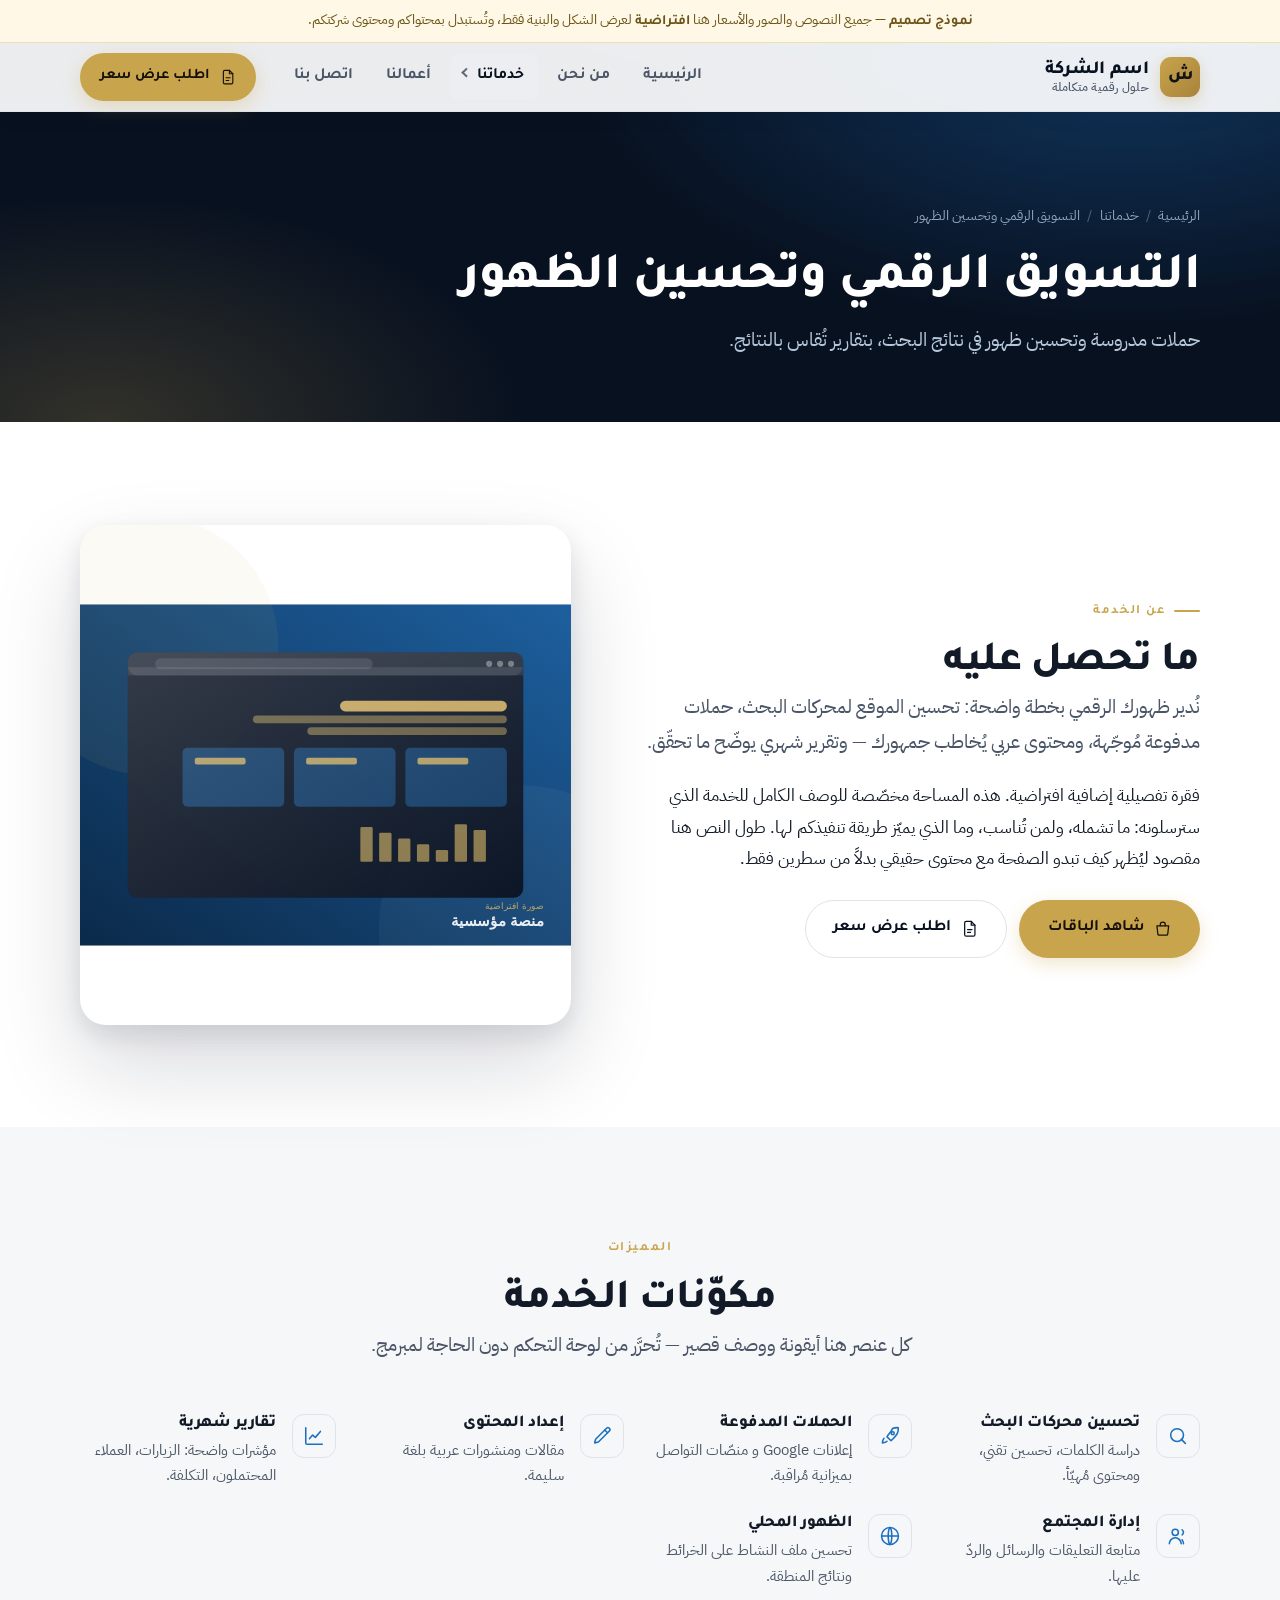
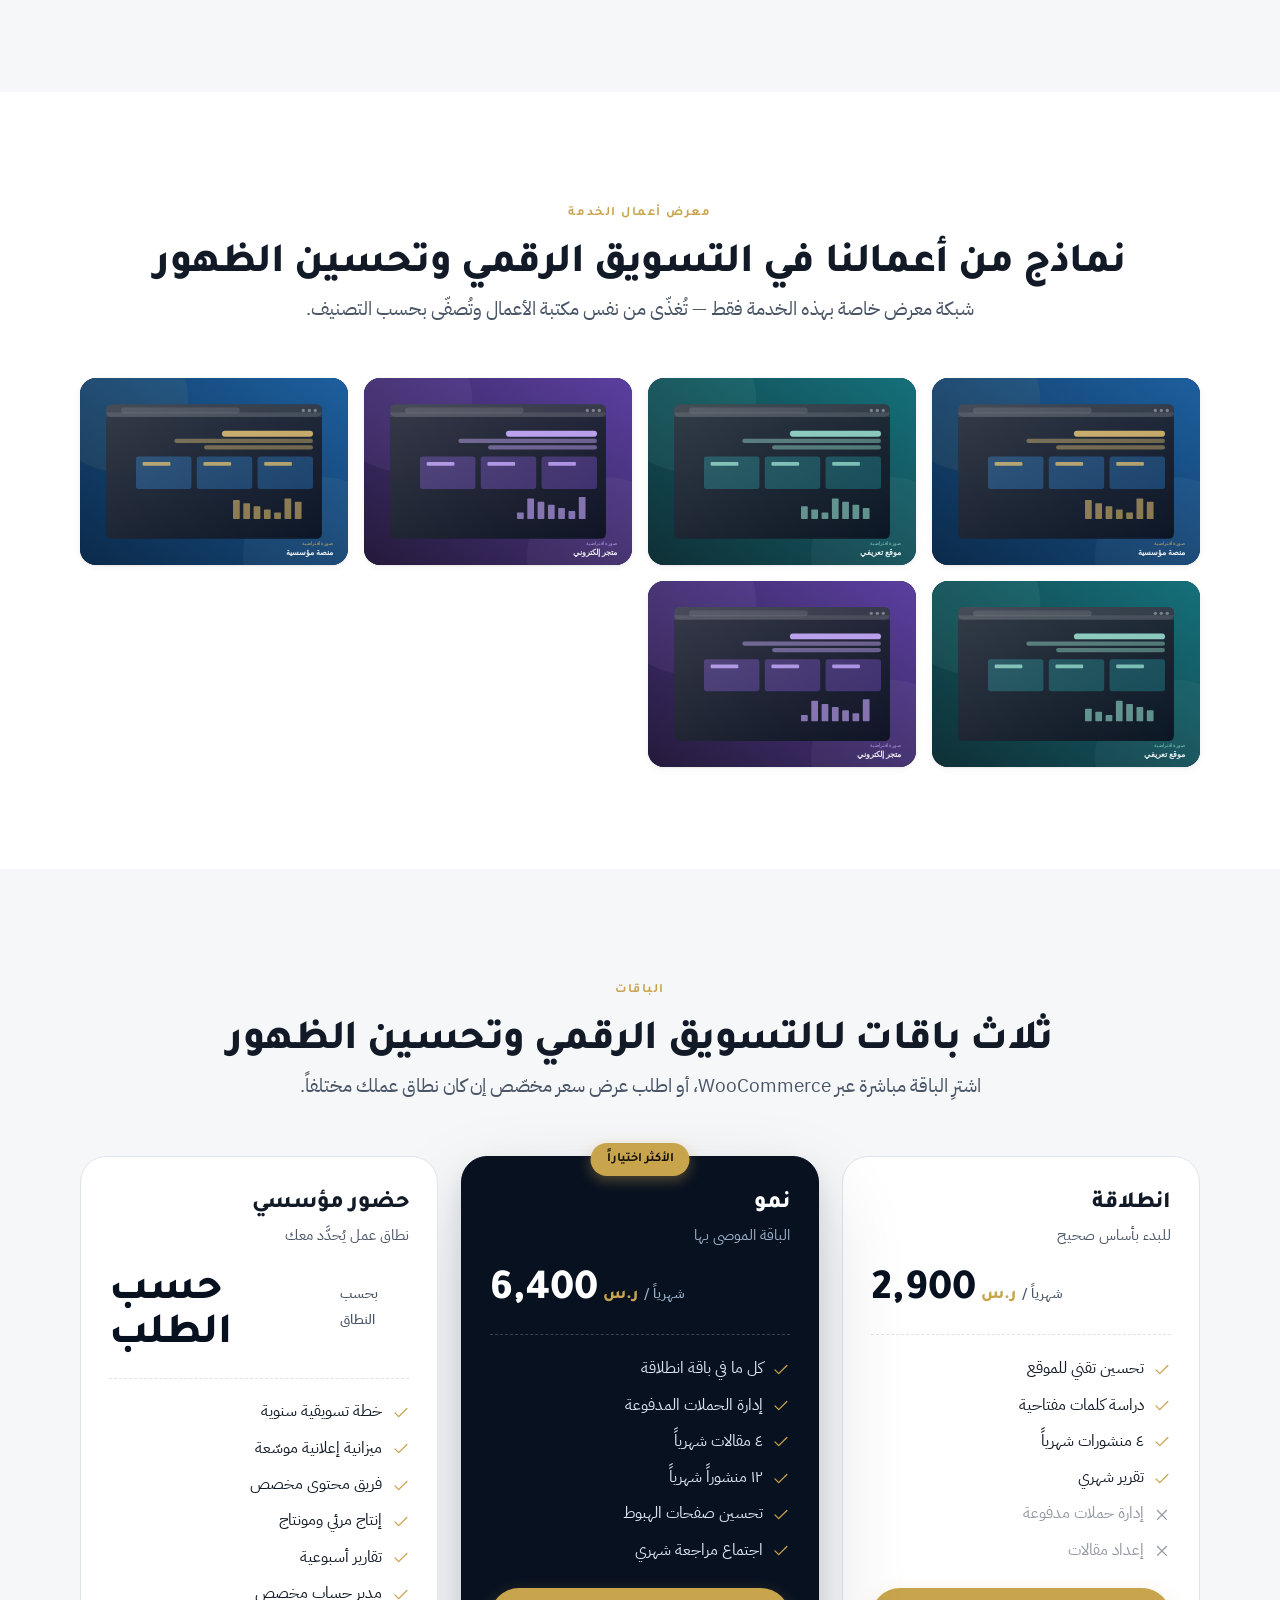
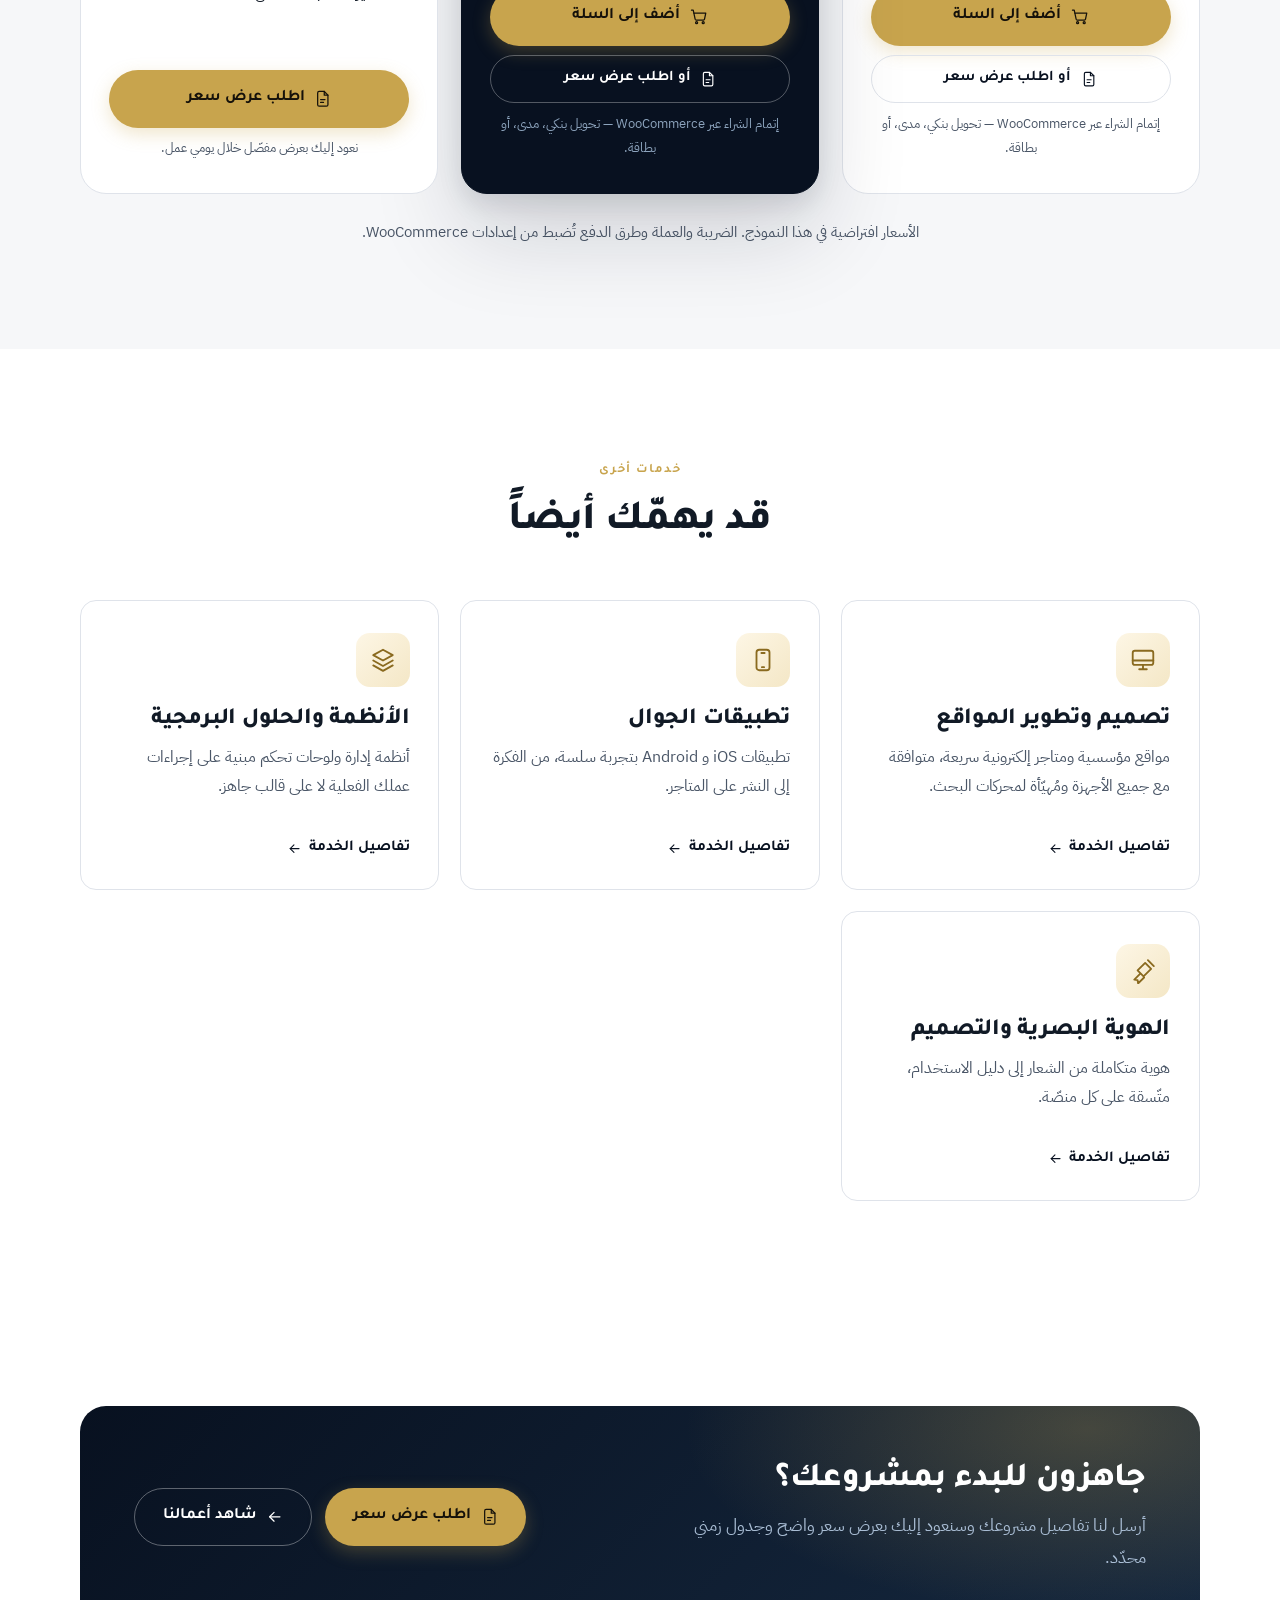
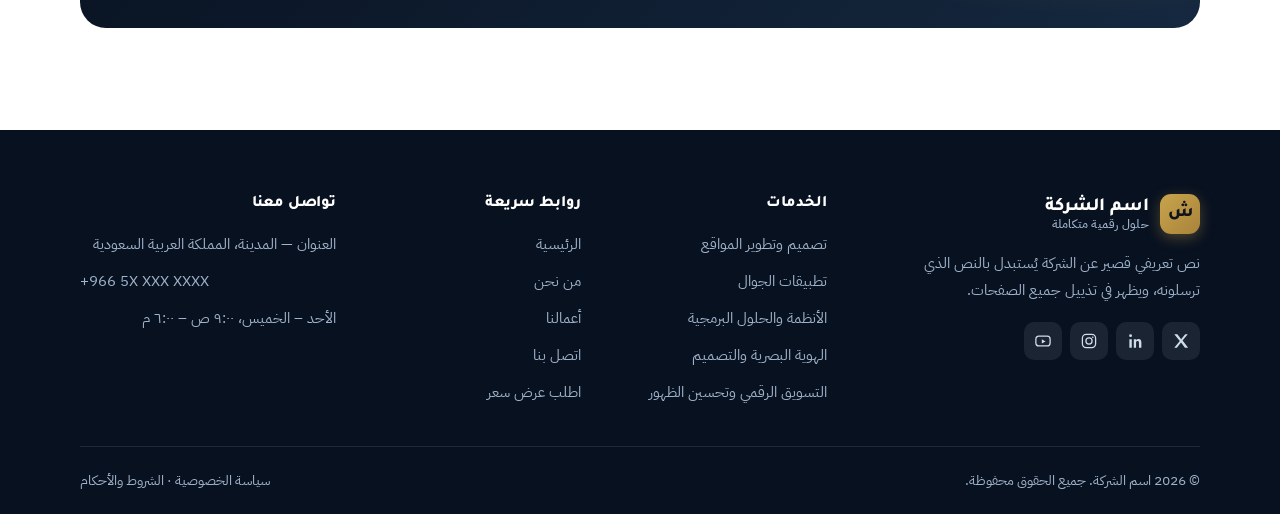
==== service-marketing.html @ 40ef552b "Arabic RTL corporate site — design demo" ====
<!DOCTYPE html>
<html lang="ar" dir="rtl">
<head>
<meta charset="utf-8">
<meta name="viewport" content="width=device-width, initial-scale=1">
<title>التسويق الرقمي وتحسين الظهور | اسم الشركة</title>
<meta name="description" content="حملات مدروسة وتحسين ظهور في نتائج البحث، بتقارير تُقاس بالنتائج. (نموذج تصميم)">
<meta name="robots" content="noindex, nofollow">
<meta property="og:title" content="التسويق الرقمي وتحسين الظهور | اسم الشركة">
<meta property="og:description" content="حملات مدروسة وتحسين ظهور في نتائج البحث، بتقارير تُقاس بالنتائج. (نموذج تصميم)">
<meta property="og:type" content="website">
<meta property="og:locale" content="ar_SA">
<link rel="preload" href="assets/fonts/Tajawal-800-arabic.woff2" as="font" type="font/woff2" crossorigin>
<link rel="preload" href="assets/fonts/IBMPlexSansArabic-400-arabic.woff2" as="font" type="font/woff2" crossorigin>
<link rel="stylesheet" href="assets/css/fonts.css">
<link rel="stylesheet" href="assets/css/style.css">
<link rel="icon" href="data:image/svg+xml,%3Csvg xmlns='http://www.w3.org/2000/svg' viewBox='0 0 32 32'%3E%3Crect width='32' height='32' rx='8' fill='%23c8a44d'/%3E%3Ctext x='16' y='23' font-size='19' font-family='sans-serif' font-weight='bold' text-anchor='middle' fill='%2310131a'%3E%D8%B4%3C/text%3E%3C/svg%3E">
</head>
<body data-page="services">
<div class="demo-bar">
  <strong>نموذج تصميم</strong> — جميع النصوص والصور والأسعار هنا <strong>افتراضية</strong> لعرض الشكل والبنية فقط، وتُستبدل بمحتواكم ومحتوى شركتكم.
</div>
<script>/* set before first paint so the fixed header never jumps */
(function(){var b=document.currentScript.previousElementSibling;
document.documentElement.style.setProperty('--dbh',b.offsetHeight+'px');})();</script>
<header class="site-head site-head--solid is-stuck">
  <div class="wrap site-head__in">
    <a class="brand" href="index.html" aria-label="اسم الشركة — الصفحة الرئيسية">
      <span class="brand__mark" aria-hidden="true">ش</span>
      <span class="brand__txt">
        <span class="brand__name">اسم الشركة</span>
        <span class="brand__sub">حلول رقمية متكاملة</span>
      </span>
    </a>

    <nav class="nav" aria-label="القائمة الرئيسية">
      <ul class="nav__list">
        <li><a class="nav__link" href="index.html">الرئيسية</a></li>
        <li><a class="nav__link" href="about.html">من نحن</a></li>
        <li class="nav__has ">
          <a class="nav__link" href="services.html" aria-current="page">خدماتنا</a>
          <ul class="nav__sub">
            <li><a href="service-web.html">تصميم وتطوير المواقع</a></li>
            <li><a href="service-mobile.html">تطبيقات الجوال</a></li>
            <li><a href="service-systems.html">الأنظمة والحلول البرمجية</a></li>
            <li><a href="service-branding.html">الهوية البصرية والتصميم</a></li>
            <li><a href="service-marketing.html">التسويق الرقمي وتحسين الظهور</a></li>
          </ul>
        </li>
        <li><a class="nav__link" href="portfolio.html">أعمالنا</a></li>
        <li><a class="nav__link" href="contact.html">اتصل بنا</a></li>
      </ul>
    </nav>

    <div class="head-cta">
      <a class="btn btn--sm" href="contact.html#quote"><svg viewBox="0 0 24 24" fill="none" stroke="currentColor" stroke-width="1.7" stroke-linecap="round" stroke-linejoin="round" aria-hidden="true" ><path d="M14 2H7a2 2 0 0 0-2 2v16a2 2 0 0 0 2 2h10a2 2 0 0 0 2-2V7z"/><path d="M14 2v5h5"/><path d="M9 13h6M9 17h4"/></svg> اطلب عرض سعر</a>
      <button class="burger" type="button" aria-label="القائمة" aria-expanded="false"><span></span></button>
    </div>
  </div>
</header>
<div class="nav-scrim" aria-hidden="true"></div>
<section class="pagehead">
  <div class="wrap">
    <nav class="crumbs" aria-label="مسار التنقل">
      <ol>
        <li><a href="index.html">الرئيسية</a></li>
        <li><a href="services.html">خدماتنا</a></li>
        <li>التسويق الرقمي وتحسين الظهور</li>
      </ol>
    </nav>
    <h1>التسويق الرقمي وتحسين الظهور</h1>
    <p class="lede">حملات مدروسة وتحسين ظهور في نتائج البحث، بتقارير تُقاس بالنتائج.</p>
  </div>
</section>

<section class="section">
  <div class="wrap">
    <div class="split split--narrow">
      <div data-rv>
        <span class="eyebrow">عن الخدمة</span>
        <h2>ما تحصل عليه</h2>
        <p class="lede">نُدير ظهورك الرقمي بخطة واضحة: تحسين الموقع لمحركات البحث، حملات مدفوعة مُوجّهة، ومحتوى عربي يُخاطب جمهورك — وتقرير شهري يوضّح ما تحقّق.</p>
        <p>فقرة تفصيلية إضافية افتراضية. هذه المساحة مخصّصة للوصف الكامل للخدمة الذي سترسلونه: ما تشمله، ولمن تُناسب، وما الذي يميّز طريقة تنفيذكم لها. طول النص هنا مقصود ليُظهر كيف تبدو الصفحة مع محتوى حقيقي بدلاً من سطرين فقط.</p>
        <div class="hero__btns" style="margin-top:1.6rem">
          <a class="btn" href="#plans"><svg viewBox="0 0 24 24" fill="none" stroke="currentColor" stroke-width="1.7" stroke-linecap="round" stroke-linejoin="round" aria-hidden="true" ><path d="M4 8h16l-1.2 11a2 2 0 0 1-2 1.8H7.2a2 2 0 0 1-2-1.8z"/><path d="M8.6 8V6.4a3.4 3.4 0 0 1 6.8 0V8"/></svg> شاهد الباقات</a>
          <a class="btn btn--outline" href="contact.html#quote" data-quote="marketing"><svg viewBox="0 0 24 24" fill="none" stroke="currentColor" stroke-width="1.7" stroke-linecap="round" stroke-linejoin="round" aria-hidden="true" ><path d="M14 2H7a2 2 0 0 0-2 2v16a2 2 0 0 0 2 2h10a2 2 0 0 0 2-2V7z"/><path d="M14 2v5h5"/><path d="M9 13h6M9 17h4"/></svg> اطلب عرض سعر</a>
        </div>
      </div>
      <div class="media" data-rv data-rv-d="2">
        <img src="assets/img/portfolio/work-1-web.svg" alt="صورة افتراضية تمثّل التسويق الرقمي وتحسين الظهور" width="720" height="500">
      </div>
    </div>
  </div>
</section>

<section class="section section--tint">
  <div class="wrap">
    <div class="head head--center" data-rv>
      <span class="eyebrow">المميزات</span>
      <h2>مكوّنات الخدمة</h2>
      <p class="lede">كل عنصر هنا أيقونة ووصف قصير — تُحرَّر من لوحة التحكم دون الحاجة لمبرمج.</p>
    </div>
    <div class="feat-grid">
      <div class="feat" data-rv data-rv-d="1">
        <span class="feat__ico"><svg viewBox="0 0 24 24" fill="none" stroke="currentColor" stroke-width="1.7" stroke-linecap="round" stroke-linejoin="round" aria-hidden="true" ><circle cx="11" cy="11" r="7"/><path d="m20 20-4.3-4.3"/></svg></span>
        <div><h4>تحسين محركات البحث</h4><p>دراسة الكلمات، تحسين تقني، ومحتوى مُهيّأ.</p></div>
      </div>
      <div class="feat" data-rv data-rv-d="2">
        <span class="feat__ico"><svg viewBox="0 0 24 24" fill="none" stroke="currentColor" stroke-width="1.7" stroke-linecap="round" stroke-linejoin="round" aria-hidden="true" ><path d="M5.5 14.5c-1.5 1.5-1.8 5-1.8 5s3.5-.3 5-1.8"/><path d="M14.8 3.9C17.5 2.6 21 2.9 21 2.9s.3 3.5-1 6.2c-1.2 2.6-5.1 6.4-6.9 8.1l-4.3-4.3C9.5 11 13 8 14.8 3.9z"/><circle cx="15" cy="9" r="1.6"/></svg></span>
        <div><h4>الحملات المدفوعة</h4><p>إعلانات Google و منصّات التواصل بميزانية مُراقبة.</p></div>
      </div>
      <div class="feat" data-rv data-rv-d="3">
        <span class="feat__ico"><svg viewBox="0 0 24 24" fill="none" stroke="currentColor" stroke-width="1.7" stroke-linecap="round" stroke-linejoin="round" aria-hidden="true" ><path d="M17 3.5a2.1 2.1 0 0 1 3 3L8 18.5l-4 1 1-4z"/><path d="m15 5.5 3 3"/></svg></span>
        <div><h4>إعداد المحتوى</h4><p>مقالات ومنشورات عربية بلغة سليمة.</p></div>
      </div>
      <div class="feat" data-rv data-rv-d="4">
        <span class="feat__ico"><svg viewBox="0 0 24 24" fill="none" stroke="currentColor" stroke-width="1.7" stroke-linecap="round" stroke-linejoin="round" aria-hidden="true" ><path d="M3 3v16.5A1.5 1.5 0 0 0 4.5 21H21"/><path d="m7 15 3.5-4 3 2.5L19 7"/></svg></span>
        <div><h4>تقارير شهرية</h4><p>مؤشرات واضحة: الزيارات، العملاء المحتملون، التكلفة.</p></div>
      </div>
      <div class="feat" data-rv data-rv-d="1">
        <span class="feat__ico"><svg viewBox="0 0 24 24" fill="none" stroke="currentColor" stroke-width="1.7" stroke-linecap="round" stroke-linejoin="round" aria-hidden="true" ><circle cx="9" cy="8" r="3.4"/><path d="M2.5 20.5a6.5 6.5 0 0 1 13 0"/><path d="M16.5 5.2a3.4 3.4 0 0 1 0 5.6M18 20.5a6.4 6.4 0 0 0-1.6-4.3"/></svg></span>
        <div><h4>إدارة المجتمع</h4><p>متابعة التعليقات والرسائل والردّ عليها.</p></div>
      </div>
      <div class="feat" data-rv data-rv-d="2">
        <span class="feat__ico"><svg viewBox="0 0 24 24" fill="none" stroke="currentColor" stroke-width="1.7" stroke-linecap="round" stroke-linejoin="round" aria-hidden="true" ><circle cx="12" cy="12" r="9.2"/><path d="M3 12h18"/><path d="M12 2.8c2.6 2.6 2.6 15.8 0 18.4-2.6-2.6-2.6-15.8 0-18.4z"/></svg></span>
        <div><h4>الظهور المحلي</h4><p>تحسين ملف النشاط على الخرائط ونتائج المنطقة.</p></div>
      </div>
    </div>
  </div>
</section>

<section class="section">
  <div class="wrap">
    <div class="head head--center" data-rv>
      <span class="eyebrow">معرض أعمال الخدمة</span>
      <h2>نماذج من أعمالنا في التسويق الرقمي وتحسين الظهور</h2>
      <p class="lede">شبكة معرض خاصة بهذه الخدمة فقط — تُغذّى من نفس مكتبة الأعمال وتُصفّى بحسب التصنيف.</p>
    </div>
    <div class="work-grid work-grid--tight">
      <a class="work" href="portfolio.html" data-cat="web">
      <div class="work__img"><img src="assets/img/portfolio/work-1-web.svg" alt="منصة مؤسسية" loading="lazy" width="720" height="500"></div>
      <div class="work__ov">
        <span class="work__cat">موقع مؤسسي</span>
        <span class="work__t">منصة مؤسسية</span>
      </div>
    </a>
      <a class="work" href="portfolio.html" data-cat="web">
      <div class="work__img"><img src="assets/img/portfolio/work-2-web.svg" alt="موقع تعريفي" loading="lazy" width="720" height="500"></div>
      <div class="work__ov">
        <span class="work__cat">موقع تعريفي</span>
        <span class="work__t">موقع تعريفي</span>
      </div>
    </a>
      <a class="work" href="portfolio.html" data-cat="web">
      <div class="work__img"><img src="assets/img/portfolio/work-3-web.svg" alt="متجر إلكتروني" loading="lazy" width="720" height="500"></div>
      <div class="work__ov">
        <span class="work__cat">تجارة إلكترونية</span>
        <span class="work__t">متجر إلكتروني</span>
      </div>
    </a>
      <a class="work" href="portfolio.html" data-cat="web">
      <div class="work__img"><img src="assets/img/portfolio/work-1-web.svg" alt="منصة مؤسسية — نموذج ٢" loading="lazy" width="720" height="500"></div>
      <div class="work__ov">
        <span class="work__cat">موقع مؤسسي</span>
        <span class="work__t">منصة مؤسسية — نموذج ٢</span>
      </div>
    </a>
      <a class="work" href="portfolio.html" data-cat="web">
      <div class="work__img"><img src="assets/img/portfolio/work-2-web.svg" alt="موقع تعريفي — نموذج ٢" loading="lazy" width="720" height="500"></div>
      <div class="work__ov">
        <span class="work__cat">موقع تعريفي</span>
        <span class="work__t">موقع تعريفي — نموذج ٢</span>
      </div>
    </a>
      <a class="work" href="portfolio.html" data-cat="web">
      <div class="work__img"><img src="assets/img/portfolio/work-3-web.svg" alt="متجر إلكتروني — نموذج ٢" loading="lazy" width="720" height="500"></div>
      <div class="work__ov">
        <span class="work__cat">تجارة إلكترونية</span>
        <span class="work__t">متجر إلكتروني — نموذج ٢</span>
      </div>
    </a>
    </div>
  </div>
</section>

<section class="section section--tint" id="plans">
  <div class="wrap">
    <div class="head head--center" data-rv>
      <span class="eyebrow">الباقات</span>
      <h2>ثلاث باقات لـالتسويق الرقمي وتحسين الظهور</h2>
      <p class="lede">اشترِ الباقة مباشرة عبر WooCommerce، أو اطلب عرض سعر مخصّص إن كان نطاق عملك مختلفاً.</p>
    </div>
    <div class="price-grid">
      <div class="plan" data-rv data-rv-d="1">
  
  <div class="plan__name"><h3>انطلاقة</h3></div>
  <p class="plan__sub">للبدء بأساس صحيح</p>
  <div class="plan__price"><span class="plan__amt num">2,900</span><span class="plan__cur">ر.س</span><span class="plan__per">/ شهرياً</span></div>
  <ul class="plan__list">
    <li class=""><svg viewBox="0 0 24 24" fill="none" stroke="currentColor" stroke-width="1.7" stroke-linecap="round" stroke-linejoin="round" aria-hidden="true" ><path d="M20 6 9 17l-5-5"/></svg><span>تحسين تقني للموقع</span></li>
    <li class=""><svg viewBox="0 0 24 24" fill="none" stroke="currentColor" stroke-width="1.7" stroke-linecap="round" stroke-linejoin="round" aria-hidden="true" ><path d="M20 6 9 17l-5-5"/></svg><span>دراسة كلمات مفتاحية</span></li>
    <li class=""><svg viewBox="0 0 24 24" fill="none" stroke="currentColor" stroke-width="1.7" stroke-linecap="round" stroke-linejoin="round" aria-hidden="true" ><path d="M20 6 9 17l-5-5"/></svg><span>٤ منشورات شهرياً</span></li>
    <li class=""><svg viewBox="0 0 24 24" fill="none" stroke="currentColor" stroke-width="1.7" stroke-linecap="round" stroke-linejoin="round" aria-hidden="true" ><path d="M20 6 9 17l-5-5"/></svg><span>تقرير شهري</span></li>
    <li class="no"><svg viewBox="0 0 24 24" fill="none" stroke="currentColor" stroke-width="1.7" stroke-linecap="round" stroke-linejoin="round" aria-hidden="true" ><path d="M18 6 6 18M6 6l12 12"/></svg><span>إدارة حملات مدفوعة</span></li>
    <li class="no"><svg viewBox="0 0 24 24" fill="none" stroke="currentColor" stroke-width="1.7" stroke-linecap="round" stroke-linejoin="round" aria-hidden="true" ><path d="M18 6 6 18M6 6l12 12"/></svg><span>إعداد مقالات</span></li>
  </ul>
  <div class="plan__cta">
    <button class="btn btn--block" type="button" data-addcart><svg viewBox="0 0 24 24" fill="none" stroke="currentColor" stroke-width="1.7" stroke-linecap="round" stroke-linejoin="round" aria-hidden="true" ><circle cx="9" cy="20" r="1.4"/><circle cx="18" cy="20" r="1.4"/><path d="M2 3h2.4l2.6 12.3a1.6 1.6 0 0 0 1.6 1.2h9.6a1.6 1.6 0 0 0 1.6-1.3L21.5 7H5"/></svg> أضف إلى السلة</button>
      <a class="btn btn--outline btn--block btn--sm" href="contact.html#quote" data-quote="marketing"><svg viewBox="0 0 24 24" fill="none" stroke="currentColor" stroke-width="1.7" stroke-linecap="round" stroke-linejoin="round" aria-hidden="true" ><path d="M14 2H7a2 2 0 0 0-2 2v16a2 2 0 0 0 2 2h10a2 2 0 0 0 2-2V7z"/><path d="M14 2v5h5"/><path d="M9 13h6M9 17h4"/></svg> أو اطلب عرض سعر</a>
      <span class="plan__note">إتمام الشراء عبر WooCommerce — تحويل بنكي، مدى، أو بطاقة.</span>
  </div>
</div>
      <div class="plan plan--best" data-rv data-rv-d="2">
  <span class="plan__badge">الأكثر اختياراً</span>
  <div class="plan__name"><h3>نمو</h3></div>
  <p class="plan__sub">الباقة الموصى بها</p>
  <div class="plan__price"><span class="plan__amt num">6,400</span><span class="plan__cur">ر.س</span><span class="plan__per">/ شهرياً</span></div>
  <ul class="plan__list">
    <li class=""><svg viewBox="0 0 24 24" fill="none" stroke="currentColor" stroke-width="1.7" stroke-linecap="round" stroke-linejoin="round" aria-hidden="true" ><path d="M20 6 9 17l-5-5"/></svg><span>كل ما في باقة انطلاقة</span></li>
    <li class=""><svg viewBox="0 0 24 24" fill="none" stroke="currentColor" stroke-width="1.7" stroke-linecap="round" stroke-linejoin="round" aria-hidden="true" ><path d="M20 6 9 17l-5-5"/></svg><span>إدارة الحملات المدفوعة</span></li>
    <li class=""><svg viewBox="0 0 24 24" fill="none" stroke="currentColor" stroke-width="1.7" stroke-linecap="round" stroke-linejoin="round" aria-hidden="true" ><path d="M20 6 9 17l-5-5"/></svg><span>٤ مقالات شهرياً</span></li>
    <li class=""><svg viewBox="0 0 24 24" fill="none" stroke="currentColor" stroke-width="1.7" stroke-linecap="round" stroke-linejoin="round" aria-hidden="true" ><path d="M20 6 9 17l-5-5"/></svg><span>١٢ منشوراً شهرياً</span></li>
    <li class=""><svg viewBox="0 0 24 24" fill="none" stroke="currentColor" stroke-width="1.7" stroke-linecap="round" stroke-linejoin="round" aria-hidden="true" ><path d="M20 6 9 17l-5-5"/></svg><span>تحسين صفحات الهبوط</span></li>
    <li class=""><svg viewBox="0 0 24 24" fill="none" stroke="currentColor" stroke-width="1.7" stroke-linecap="round" stroke-linejoin="round" aria-hidden="true" ><path d="M20 6 9 17l-5-5"/></svg><span>اجتماع مراجعة شهري</span></li>
  </ul>
  <div class="plan__cta">
    <button class="btn btn--block" type="button" data-addcart><svg viewBox="0 0 24 24" fill="none" stroke="currentColor" stroke-width="1.7" stroke-linecap="round" stroke-linejoin="round" aria-hidden="true" ><circle cx="9" cy="20" r="1.4"/><circle cx="18" cy="20" r="1.4"/><path d="M2 3h2.4l2.6 12.3a1.6 1.6 0 0 0 1.6 1.2h9.6a1.6 1.6 0 0 0 1.6-1.3L21.5 7H5"/></svg> أضف إلى السلة</button>
      <a class="btn btn--outline btn--block btn--sm" href="contact.html#quote" data-quote="marketing"><svg viewBox="0 0 24 24" fill="none" stroke="currentColor" stroke-width="1.7" stroke-linecap="round" stroke-linejoin="round" aria-hidden="true" ><path d="M14 2H7a2 2 0 0 0-2 2v16a2 2 0 0 0 2 2h10a2 2 0 0 0 2-2V7z"/><path d="M14 2v5h5"/><path d="M9 13h6M9 17h4"/></svg> أو اطلب عرض سعر</a>
      <span class="plan__note">إتمام الشراء عبر WooCommerce — تحويل بنكي، مدى، أو بطاقة.</span>
  </div>
</div>
      <div class="plan" data-rv data-rv-d="1">
  
  <div class="plan__name"><h3>حضور مؤسسي</h3></div>
  <p class="plan__sub">نطاق عمل يُحدَّد معك</p>
  <div class="plan__price"><span class="plan__amt">حسب الطلب</span><span class="plan__per">بحسب النطاق</span></div>
  <ul class="plan__list">
    <li class=""><svg viewBox="0 0 24 24" fill="none" stroke="currentColor" stroke-width="1.7" stroke-linecap="round" stroke-linejoin="round" aria-hidden="true" ><path d="M20 6 9 17l-5-5"/></svg><span>خطة تسويقية سنوية</span></li>
    <li class=""><svg viewBox="0 0 24 24" fill="none" stroke="currentColor" stroke-width="1.7" stroke-linecap="round" stroke-linejoin="round" aria-hidden="true" ><path d="M20 6 9 17l-5-5"/></svg><span>ميزانية إعلانية موسّعة</span></li>
    <li class=""><svg viewBox="0 0 24 24" fill="none" stroke="currentColor" stroke-width="1.7" stroke-linecap="round" stroke-linejoin="round" aria-hidden="true" ><path d="M20 6 9 17l-5-5"/></svg><span>فريق محتوى مخصص</span></li>
    <li class=""><svg viewBox="0 0 24 24" fill="none" stroke="currentColor" stroke-width="1.7" stroke-linecap="round" stroke-linejoin="round" aria-hidden="true" ><path d="M20 6 9 17l-5-5"/></svg><span>إنتاج مرئي ومونتاج</span></li>
    <li class=""><svg viewBox="0 0 24 24" fill="none" stroke="currentColor" stroke-width="1.7" stroke-linecap="round" stroke-linejoin="round" aria-hidden="true" ><path d="M20 6 9 17l-5-5"/></svg><span>تقارير أسبوعية</span></li>
    <li class=""><svg viewBox="0 0 24 24" fill="none" stroke="currentColor" stroke-width="1.7" stroke-linecap="round" stroke-linejoin="round" aria-hidden="true" ><path d="M20 6 9 17l-5-5"/></svg><span>مدير حساب مخصص</span></li>
  </ul>
  <div class="plan__cta">
    <a class="btn btn--block" href="contact.html#quote" data-quote="marketing"><svg viewBox="0 0 24 24" fill="none" stroke="currentColor" stroke-width="1.7" stroke-linecap="round" stroke-linejoin="round" aria-hidden="true" ><path d="M14 2H7a2 2 0 0 0-2 2v16a2 2 0 0 0 2 2h10a2 2 0 0 0 2-2V7z"/><path d="M14 2v5h5"/><path d="M9 13h6M9 17h4"/></svg> اطلب عرض سعر</a>
      <span class="plan__note">نعود إليك بعرض مفصّل خلال يومي عمل.</span>
  </div>
</div>
    </div>
    <p style="text-align:center;margin-top:1.6rem;color:var(--text-2);font-size:.92rem" data-rv>
      الأسعار افتراضية في هذا النموذج. الضريبة والعملة وطرق الدفع تُضبط من إعدادات WooCommerce.
    </p>
  </div>
</section>

<section class="section">
  <div class="wrap">
    <div class="head head--center" data-rv>
      <span class="eyebrow">خدمات أخرى</span>
      <h2>قد يهمّك أيضاً</h2>
    </div>
    <div class="svc-grid">
      <a class="svc" href="service-web.html" data-rv data-rv-d="1">
        <span class="svc__ico"><svg viewBox="0 0 24 24" fill="none" stroke="currentColor" stroke-width="1.7" stroke-linecap="round" stroke-linejoin="round" aria-hidden="true" ><rect x="2.5" y="3.5" width="19" height="13" rx="2"/><path d="M8.5 20.5h7M12 16.5v4"/><path d="M2.5 12.5h19"/></svg></span>
        <h3>تصميم وتطوير المواقع</h3>
        <p>مواقع مؤسسية ومتاجر إلكترونية سريعة، متوافقة مع جميع الأجهزة ومُهيّأة لمحركات البحث.</p>
        <span class="svc__more">تفاصيل الخدمة <svg viewBox="0 0 24 24" fill="none" stroke="currentColor" stroke-width="1.7" stroke-linecap="round" stroke-linejoin="round" aria-hidden="true" ><path d="M19 12H5"/><path d="m11 18-6-6 6-6"/></svg></span>
      </a>
      <a class="svc" href="service-mobile.html" data-rv data-rv-d="2">
        <span class="svc__ico"><svg viewBox="0 0 24 24" fill="none" stroke="currentColor" stroke-width="1.7" stroke-linecap="round" stroke-linejoin="round" aria-hidden="true" ><rect x="6" y="2.5" width="12" height="19" rx="2.6"/><path d="M10.5 5.5h3"/><path d="M11 18.6h2"/></svg></span>
        <h3>تطبيقات الجوال</h3>
        <p>تطبيقات iOS و Android بتجربة سلسة، من الفكرة إلى النشر على المتاجر.</p>
        <span class="svc__more">تفاصيل الخدمة <svg viewBox="0 0 24 24" fill="none" stroke="currentColor" stroke-width="1.7" stroke-linecap="round" stroke-linejoin="round" aria-hidden="true" ><path d="M19 12H5"/><path d="m11 18-6-6 6-6"/></svg></span>
      </a>
      <a class="svc" href="service-systems.html" data-rv data-rv-d="3">
        <span class="svc__ico"><svg viewBox="0 0 24 24" fill="none" stroke="currentColor" stroke-width="1.7" stroke-linecap="round" stroke-linejoin="round" aria-hidden="true" ><path d="m12 2.5 9 5-9 5-9-5z"/><path d="m3 12.5 9 5 9-5"/><path d="m3 17 9 5 9-5"/></svg></span>
        <h3>الأنظمة والحلول البرمجية</h3>
        <p>أنظمة إدارة ولوحات تحكم مبنية على إجراءات عملك الفعلية لا على قالب جاهز.</p>
        <span class="svc__more">تفاصيل الخدمة <svg viewBox="0 0 24 24" fill="none" stroke="currentColor" stroke-width="1.7" stroke-linecap="round" stroke-linejoin="round" aria-hidden="true" ><path d="M19 12H5"/><path d="m11 18-6-6 6-6"/></svg></span>
      </a>
      <a class="svc" href="service-branding.html" data-rv data-rv-d="4">
        <span class="svc__ico"><svg viewBox="0 0 24 24" fill="none" stroke="currentColor" stroke-width="1.7" stroke-linecap="round" stroke-linejoin="round" aria-hidden="true" ><path d="M9.5 14.5 4 20l3 .5.5 3 5.5-5.5"/><path d="M14 4.5 19.5 10 12.5 17l-5.5-5.5z"/><path d="m16.5 2 5.5 5.5"/></svg></span>
        <h3>الهوية البصرية والتصميم</h3>
        <p>هوية متكاملة من الشعار إلى دليل الاستخدام، متّسقة على كل منصّة.</p>
        <span class="svc__more">تفاصيل الخدمة <svg viewBox="0 0 24 24" fill="none" stroke="currentColor" stroke-width="1.7" stroke-linecap="round" stroke-linejoin="round" aria-hidden="true" ><path d="M19 12H5"/><path d="m11 18-6-6 6-6"/></svg></span>
      </a>
    </div>
  </div>
</section>

<section class="section">
  <div class="wrap">
    <div class="cta-band" data-rv>
      <div>
        <h2>جاهزون للبدء بمشروعك؟</h2>
        <p>أرسل لنا تفاصيل مشروعك وسنعود إليك بعرض سعر واضح وجدول زمني محدّد.</p>
      </div>
      <div class="hero__btns">
        <a class="btn" href="contact.html#quote"><svg viewBox="0 0 24 24" fill="none" stroke="currentColor" stroke-width="1.7" stroke-linecap="round" stroke-linejoin="round" aria-hidden="true" ><path d="M14 2H7a2 2 0 0 0-2 2v16a2 2 0 0 0 2 2h10a2 2 0 0 0 2-2V7z"/><path d="M14 2v5h5"/><path d="M9 13h6M9 17h4"/></svg> اطلب عرض سعر</a>
        <a class="btn btn--ghost" href="portfolio.html"><svg viewBox="0 0 24 24" fill="none" stroke="currentColor" stroke-width="1.7" stroke-linecap="round" stroke-linejoin="round" aria-hidden="true" class="arw"><path d="M19 12H5"/><path d="m11 18-6-6 6-6"/></svg> شاهد أعمالنا</a>
      </div>
    </div>
  </div>
</section>

<footer class="site-foot">
  <div class="wrap">
    <div class="foot-grid">
      <div>
        <a class="brand" href="index.html">
          <span class="brand__mark" aria-hidden="true">ش</span>
          <span class="brand__txt">
            <span class="brand__name">اسم الشركة</span>
            <span class="brand__sub">حلول رقمية متكاملة</span>
          </span>
        </a>
        <p class="foot-about">نص تعريفي قصير عن الشركة يُستبدل بالنص الذي ترسلونه، ويظهر في تذييل جميع الصفحات.</p>
        <div class="social">
          <a href="#" aria-label="X"><svg viewBox="0 0 24 24" fill="none" stroke="currentColor" stroke-width="1.7" stroke-linecap="round" stroke-linejoin="round" aria-hidden="true" ><path d="M3 3h4.2l5 6.6L17.6 3H21l-6.9 8.4L21.5 21h-4.2l-5.3-7-5.5 7H3l7.4-9z" fill="currentColor" stroke="none"/></svg></a>
          <a href="#" aria-label="LinkedIn"><svg viewBox="0 0 24 24" fill="none" stroke="currentColor" stroke-width="1.7" stroke-linecap="round" stroke-linejoin="round" aria-hidden="true" ><path d="M4.5 9.5h3.2V21H4.5zM6.1 3a1.9 1.9 0 1 1 0 3.8 1.9 1.9 0 0 1 0-3.8z" fill="currentColor" stroke="none"/><path d="M10.4 9.5h3.1v1.6a3.6 3.6 0 0 1 3.2-1.8c2.4 0 3.8 1.6 3.8 4.4V21h-3.2v-6.6c0-1.5-.6-2.4-1.9-2.4s-2 .9-2 2.4V21h-3z" fill="currentColor" stroke="none"/></svg></a>
          <a href="#" aria-label="Instagram"><svg viewBox="0 0 24 24" fill="none" stroke="currentColor" stroke-width="1.7" stroke-linecap="round" stroke-linejoin="round" aria-hidden="true" ><rect x="3.2" y="3.2" width="17.6" height="17.6" rx="5"/><circle cx="12" cy="12" r="4.1"/><circle cx="17" cy="7" r="1.1" fill="currentColor" stroke="none"/></svg></a>
          <a href="#" aria-label="YouTube"><svg viewBox="0 0 24 24" fill="none" stroke="currentColor" stroke-width="1.7" stroke-linecap="round" stroke-linejoin="round" aria-hidden="true" ><rect x="2.5" y="5.5" width="19" height="13" rx="4"/><path d="m10.4 9.6 5 2.9-5 2.9z" fill="currentColor" stroke="none"/></svg></a>
        </div>
      </div>
      <div>
        <h4>الخدمات</h4>
        <ul><li><a href="service-web.html">تصميم وتطوير المواقع</a></li><li><a href="service-mobile.html">تطبيقات الجوال</a></li><li><a href="service-systems.html">الأنظمة والحلول البرمجية</a></li><li><a href="service-branding.html">الهوية البصرية والتصميم</a></li><li><a href="service-marketing.html">التسويق الرقمي وتحسين الظهور</a></li></ul>
      </div>
      <div>
        <h4>روابط سريعة</h4>
        <ul>
          <li><a href="index.html">الرئيسية</a></li>
          <li><a href="about.html">من نحن</a></li>
          <li><a href="portfolio.html">أعمالنا</a></li>
          <li><a href="contact.html">اتصل بنا</a></li>
          <li><a href="contact.html#quote">اطلب عرض سعر</a></li>
        </ul>
      </div>
      <div>
        <h4>تواصل معنا</h4>
        <ul>
          <li>العنوان — المدينة، المملكة العربية السعودية</li>
          <li dir="ltr" style="text-align:start">+966 5X XXX XXXX</li>
          <li>الأحد – الخميس، ٩:٠٠ ص – ٦:٠٠ م</li>
        </ul>
      </div>
    </div>
    <div class="foot-bot">
      <span>© <span data-year>٢٠٢٦</span> اسم الشركة. جميع الحقوق محفوظة.</span>
      <span>سياسة الخصوصية · الشروط والأحكام</span>
    </div>
  </div>
</footer>
<script src="assets/js/main.js"></script>
</body>
</html>
---- assets/css/fonts.css ----
/* Self-hosted webfonts — arabic + latin subsets only.
   Source: Google Fonts (Tajawal, IBM Plex Sans Arabic), both SIL Open Font License. */
@font-face {
  font-family: 'IBM Plex Sans Arabic';
  font-style: normal;
  font-weight: 400;
  font-display: swap;
  src: url(../fonts/IBMPlexSansArabic-400-arabic.woff2) format('woff2');
  unicode-range: U+0600-06FF, U+0750-077F, U+0870-0891, U+0897-08E1, U+08E3-08FF, U+200C-200E, U+2010-2011, U+204F, U+2E41, U+FB50-FDFF, U+FE70-FE74, U+FE76-FEFC, U+102E0-102FB, U+10E60-10E7E, U+10EC2-10EC7, U+10EC9-10EEE, U+10EF0-10EFF, U+1EE00-1EE03, U+1EE05-1EE1F, U+1EE21-1EE22, U+1EE24, U+1EE27, U+1EE29-1EE32, U+1EE34-1EE37, U+1EE39, U+1EE3B, U+1EE42, U+1EE47, U+1EE49, U+1EE4B, U+1EE4D-1EE4F, U+1EE51-1EE52, U+1EE54, U+1EE57, U+1EE59, U+1EE5B, U+1EE5D, U+1EE5F, U+1EE61-1EE62, U+1EE64, U+1EE67-1EE6A, U+1EE6C-1EE72, U+1EE74-1EE77, U+1EE79-1EE7C, U+1EE7E, U+1EE80-1EE89, U+1EE8B-1EE9B, U+1EEA1-1EEA3, U+1EEA5-1EEA9, U+1EEAB-1EEBB, U+1EEF0-1EEF1;
}
@font-face {
  font-family: 'IBM Plex Sans Arabic';
  font-style: normal;
  font-weight: 400;
  font-display: swap;
  src: url(../fonts/IBMPlexSansArabic-400-latin.woff2) format('woff2');
  unicode-range: U+0000-00FF, U+0131, U+0152-0153, U+02BB-02BC, U+02C6, U+02DA, U+02DC, U+0304, U+0308, U+0329, U+2000-206F, U+20AC, U+2122, U+2191, U+2193, U+2212, U+2215, U+FEFF, U+FFFD;
}
@font-face {
  font-family: 'IBM Plex Sans Arabic';
  font-style: normal;
  font-weight: 500;
  font-display: swap;
  src: url(../fonts/IBMPlexSansArabic-500-arabic.woff2) format('woff2');
  unicode-range: U+0600-06FF, U+0750-077F, U+0870-0891, U+0897-08E1, U+08E3-08FF, U+200C-200E, U+2010-2011, U+204F, U+2E41, U+FB50-FDFF, U+FE70-FE74, U+FE76-FEFC, U+102E0-102FB, U+10E60-10E7E, U+10EC2-10EC7, U+10EC9-10EEE, U+10EF0-10EFF, U+1EE00-1EE03, U+1EE05-1EE1F, U+1EE21-1EE22, U+1EE24, U+1EE27, U+1EE29-1EE32, U+1EE34-1EE37, U+1EE39, U+1EE3B, U+1EE42, U+1EE47, U+1EE49, U+1EE4B, U+1EE4D-1EE4F, U+1EE51-1EE52, U+1EE54, U+1EE57, U+1EE59, U+1EE5B, U+1EE5D, U+1EE5F, U+1EE61-1EE62, U+1EE64, U+1EE67-1EE6A, U+1EE6C-1EE72, U+1EE74-1EE77, U+1EE79-1EE7C, U+1EE7E, U+1EE80-1EE89, U+1EE8B-1EE9B, U+1EEA1-1EEA3, U+1EEA5-1EEA9, U+1EEAB-1EEBB, U+1EEF0-1EEF1;
}
@font-face {
  font-family: 'IBM Plex Sans Arabic';
  font-style: normal;
  font-weight: 500;
  font-display: swap;
  src: url(../fonts/IBMPlexSansArabic-500-latin.woff2) format('woff2');
  unicode-range: U+0000-00FF, U+0131, U+0152-0153, U+02BB-02BC, U+02C6, U+02DA, U+02DC, U+0304, U+0308, U+0329, U+2000-206F, U+20AC, U+2122, U+2191, U+2193, U+2212, U+2215, U+FEFF, U+FFFD;
}
@font-face {
  font-family: 'IBM Plex Sans Arabic';
  font-style: normal;
  font-weight: 600;
  font-display: swap;
  src: url(../fonts/IBMPlexSansArabic-600-arabic.woff2) format('woff2');
  unicode-range: U+0600-06FF, U+0750-077F, U+0870-0891, U+0897-08E1, U+08E3-08FF, U+200C-200E, U+2010-2011, U+204F, U+2E41, U+FB50-FDFF, U+FE70-FE74, U+FE76-FEFC, U+102E0-102FB, U+10E60-10E7E, U+10EC2-10EC7, U+10EC9-10EEE, U+10EF0-10EFF, U+1EE00-1EE03, U+1EE05-1EE1F, U+1EE21-1EE22, U+1EE24, U+1EE27, U+1EE29-1EE32, U+1EE34-1EE37, U+1EE39, U+1EE3B, U+1EE42, U+1EE47, U+1EE49, U+1EE4B, U+1EE4D-1EE4F, U+1EE51-1EE52, U+1EE54, U+1EE57, U+1EE59, U+1EE5B, U+1EE5D, U+1EE5F, U+1EE61-1EE62, U+1EE64, U+1EE67-1EE6A, U+1EE6C-1EE72, U+1EE74-1EE77, U+1EE79-1EE7C, U+1EE7E, U+1EE80-1EE89, U+1EE8B-1EE9B, U+1EEA1-1EEA3, U+1EEA5-1EEA9, U+1EEAB-1EEBB, U+1EEF0-1EEF1;
}
@font-face {
  font-family: 'IBM Plex Sans Arabic';
  font-style: normal;
  font-weight: 600;
  font-display: swap;
  src: url(../fonts/IBMPlexSansArabic-600-latin.woff2) format('woff2');
  unicode-range: U+0000-00FF, U+0131, U+0152-0153, U+02BB-02BC, U+02C6, U+02DA, U+02DC, U+0304, U+0308, U+0329, U+2000-206F, U+20AC, U+2122, U+2191, U+2193, U+2212, U+2215, U+FEFF, U+FFFD;
}
@font-face {
  font-family: 'IBM Plex Sans Arabic';
  font-style: normal;
  font-weight: 700;
  font-display: swap;
  src: url(../fonts/IBMPlexSansArabic-700-arabic.woff2) format('woff2');
  unicode-range: U+0600-06FF, U+0750-077F, U+0870-0891, U+0897-08E1, U+08E3-08FF, U+200C-200E, U+2010-2011, U+204F, U+2E41, U+FB50-FDFF, U+FE70-FE74, U+FE76-FEFC, U+102E0-102FB, U+10E60-10E7E, U+10EC2-10EC7, U+10EC9-10EEE, U+10EF0-10EFF, U+1EE00-1EE03, U+1EE05-1EE1F, U+1EE21-1EE22, U+1EE24, U+1EE27, U+1EE29-1EE32, U+1EE34-1EE37, U+1EE39, U+1EE3B, U+1EE42, U+1EE47, U+1EE49, U+1EE4B, U+1EE4D-1EE4F, U+1EE51-1EE52, U+1EE54, U+1EE57, U+1EE59, U+1EE5B, U+1EE5D, U+1EE5F, U+1EE61-1EE62, U+1EE64, U+1EE67-1EE6A, U+1EE6C-1EE72, U+1EE74-1EE77, U+1EE79-1EE7C, U+1EE7E, U+1EE80-1EE89, U+1EE8B-1EE9B, U+1EEA1-1EEA3, U+1EEA5-1EEA9, U+1EEAB-1EEBB, U+1EEF0-1EEF1;
}
@font-face {
  font-family: 'IBM Plex Sans Arabic';
  font-style: normal;
  font-weight: 700;
  font-display: swap;
  src: url(../fonts/IBMPlexSansArabic-700-latin.woff2) format('woff2');
  unicode-range: U+0000-00FF, U+0131, U+0152-0153, U+02BB-02BC, U+02C6, U+02DA, U+02DC, U+0304, U+0308, U+0329, U+2000-206F, U+20AC, U+2122, U+2191, U+2193, U+2212, U+2215, U+FEFF, U+FFFD;
}
@font-face {
  font-family: 'Tajawal';
  font-style: normal;
  font-weight: 400;
  font-display: swap;
  src: url(../fonts/Tajawal-400-arabic.woff2) format('woff2');
  unicode-range: U+0600-06FF, U+0750-077F, U+0870-0891, U+0897-08E1, U+08E3-08FF, U+200C-200E, U+2010-2011, U+204F, U+2E41, U+FB50-FDFF, U+FE70-FE74, U+FE76-FEFC, U+102E0-102FB, U+10E60-10E7E, U+10EC2-10EC7, U+10EC9-10EEE, U+10EF0-10EFF, U+1EE00-1EE03, U+1EE05-1EE1F, U+1EE21-1EE22, U+1EE24, U+1EE27, U+1EE29-1EE32, U+1EE34-1EE37, U+1EE39, U+1EE3B, U+1EE42, U+1EE47, U+1EE49, U+1EE4B, U+1EE4D-1EE4F, U+1EE51-1EE52, U+1EE54, U+1EE57, U+1EE59, U+1EE5B, U+1EE5D, U+1EE5F, U+1EE61-1EE62, U+1EE64, U+1EE67-1EE6A, U+1EE6C-1EE72, U+1EE74-1EE77, U+1EE79-1EE7C, U+1EE7E, U+1EE80-1EE89, U+1EE8B-1EE9B, U+1EEA1-1EEA3, U+1EEA5-1EEA9, U+1EEAB-1EEBB, U+1EEF0-1EEF1;
}
@font-face {
  font-family: 'Tajawal';
  font-style: normal;
  font-weight: 400;
  font-display: swap;
  src: url(../fonts/Tajawal-400-latin.woff2) format('woff2');
  unicode-range: U+0000-00FF, U+0131, U+0152-0153, U+02BB-02BC, U+02C6, U+02DA, U+02DC, U+0304, U+0308, U+0329, U+2000-206F, U+20AC, U+2122, U+2191, U+2193, U+2212, U+2215, U+FEFF, U+FFFD;
}
@font-face {
  font-family: 'Tajawal';
  font-style: normal;
  font-weight: 500;
  font-display: swap;
  src: url(../fonts/Tajawal-500-arabic.woff2) format('woff2');
  unicode-range: U+0600-06FF, U+0750-077F, U+0870-0891, U+0897-08E1, U+08E3-08FF, U+200C-200E, U+2010-2011, U+204F, U+2E41, U+FB50-FDFF, U+FE70-FE74, U+FE76-FEFC, U+102E0-102FB, U+10E60-10E7E, U+10EC2-10EC7, U+10EC9-10EEE, U+10EF0-10EFF, U+1EE00-1EE03, U+1EE05-1EE1F, U+1EE21-1EE22, U+1EE24, U+1EE27, U+1EE29-1EE32, U+1EE34-1EE37, U+1EE39, U+1EE3B, U+1EE42, U+1EE47, U+1EE49, U+1EE4B, U+1EE4D-1EE4F, U+1EE51-1EE52, U+1EE54, U+1EE57, U+1EE59, U+1EE5B, U+1EE5D, U+1EE5F, U+1EE61-1EE62, U+1EE64, U+1EE67-1EE6A, U+1EE6C-1EE72, U+1EE74-1EE77, U+1EE79-1EE7C, U+1EE7E, U+1EE80-1EE89, U+1EE8B-1EE9B, U+1EEA1-1EEA3, U+1EEA5-1EEA9, U+1EEAB-1EEBB, U+1EEF0-1EEF1;
}
@font-face {
  font-family: 'Tajawal';
  font-style: normal;
  font-weight: 500;
  font-display: swap;
  src: url(../fonts/Tajawal-500-latin.woff2) format('woff2');
  unicode-range: U+0000-00FF, U+0131, U+0152-0153, U+02BB-02BC, U+02C6, U+02DA, U+02DC, U+0304, U+0308, U+0329, U+2000-206F, U+20AC, U+2122, U+2191, U+2193, U+2212, U+2215, U+FEFF, U+FFFD;
}
@font-face {
  font-family: 'Tajawal';
  font-style: normal;
  font-weight: 700;
  font-display: swap;
  src: url(../fonts/Tajawal-700-arabic.woff2) format('woff2');
  unicode-range: U+0600-06FF, U+0750-077F, U+0870-0891, U+0897-08E1, U+08E3-08FF, U+200C-200E, U+2010-2011, U+204F, U+2E41, U+FB50-FDFF, U+FE70-FE74, U+FE76-FEFC, U+102E0-102FB, U+10E60-10E7E, U+10EC2-10EC7, U+10EC9-10EEE, U+10EF0-10EFF, U+1EE00-1EE03, U+1EE05-1EE1F, U+1EE21-1EE22, U+1EE24, U+1EE27, U+1EE29-1EE32, U+1EE34-1EE37, U+1EE39, U+1EE3B, U+1EE42, U+1EE47, U+1EE49, U+1EE4B, U+1EE4D-1EE4F, U+1EE51-1EE52, U+1EE54, U+1EE57, U+1EE59, U+1EE5B, U+1EE5D, U+1EE5F, U+1EE61-1EE62, U+1EE64, U+1EE67-1EE6A, U+1EE6C-1EE72, U+1EE74-1EE77, U+1EE79-1EE7C, U+1EE7E, U+1EE80-1EE89, U+1EE8B-1EE9B, U+1EEA1-1EEA3, U+1EEA5-1EEA9, U+1EEAB-1EEBB, U+1EEF0-1EEF1;
}
@font-face {
  font-family: 'Tajawal';
  font-style: normal;
  font-weight: 700;
  font-display: swap;
  src: url(../fonts/Tajawal-700-latin.woff2) format('woff2');
  unicode-range: U+0000-00FF, U+0131, U+0152-0153, U+02BB-02BC, U+02C6, U+02DA, U+02DC, U+0304, U+0308, U+0329, U+2000-206F, U+20AC, U+2122, U+2191, U+2193, U+2212, U+2215, U+FEFF, U+FFFD;
}
@font-face {
  font-family: 'Tajawal';
  font-style: normal;
  font-weight: 800;
  font-display: swap;
  src: url(../fonts/Tajawal-800-arabic.woff2) format('woff2');
  unicode-range: U+0600-06FF, U+0750-077F, U+0870-0891, U+0897-08E1, U+08E3-08FF, U+200C-200E, U+2010-2011, U+204F, U+2E41, U+FB50-FDFF, U+FE70-FE74, U+FE76-FEFC, U+102E0-102FB, U+10E60-10E7E, U+10EC2-10EC7, U+10EC9-10EEE, U+10EF0-10EFF, U+1EE00-1EE03, U+1EE05-1EE1F, U+1EE21-1EE22, U+1EE24, U+1EE27, U+1EE29-1EE32, U+1EE34-1EE37, U+1EE39, U+1EE3B, U+1EE42, U+1EE47, U+1EE49, U+1EE4B, U+1EE4D-1EE4F, U+1EE51-1EE52, U+1EE54, U+1EE57, U+1EE59, U+1EE5B, U+1EE5D, U+1EE5F, U+1EE61-1EE62, U+1EE64, U+1EE67-1EE6A, U+1EE6C-1EE72, U+1EE74-1EE77, U+1EE79-1EE7C, U+1EE7E, U+1EE80-1EE89, U+1EE8B-1EE9B, U+1EEA1-1EEA3, U+1EEA5-1EEA9, U+1EEAB-1EEBB, U+1EEF0-1EEF1;
}
@font-face {
  font-family: 'Tajawal';
  font-style: normal;
  font-weight: 800;
  font-display: swap;
  src: url(../fonts/Tajawal-800-latin.woff2) format('woff2');
  unicode-range: U+0000-00FF, U+0131, U+0152-0153, U+02BB-02BC, U+02C6, U+02DA, U+02DC, U+0304, U+0308, U+0329, U+2000-206F, U+20AC, U+2122, U+2191, U+2193, U+2212, U+2215, U+FEFF, U+FFFD;
}
---- assets/css/style.css ----
/* ==========================================================================
   نموذج تصميم موقع مؤسسي عربي — Arabic corporate site design demo
   Built RTL-first using CSS logical properties so the same stylesheet works
   unchanged inside a WordPress theme.
   ========================================================================== */

:root {
  /* brand — these five values are the whole palette; swap them for the
     client's real brand colours and the entire site follows */
  --ink:        #081120;
  --ink-2:      #0d1c31;
  --ink-3:      #15283f;
  --gold:       #c8a44d;
  --gold-soft:  #e2c57c;
  --accent:     #1d6fbf;

  --paper:      #ffffff;
  --paper-2:    #f6f7f9;
  --paper-3:    #eceef2;
  --line:       #dfe3ea;

  --text:       #111a26;
  --text-2:     #4a5667;
  --text-3:     #78839350;

  --radius:     16px;
  --radius-sm:  10px;
  --radius-lg:  26px;

  --shadow-sm:  0 1px 2px rgba(10,20,35,.06), 0 2px 8px rgba(10,20,35,.05);
  --shadow:     0 4px 10px rgba(10,20,35,.06), 0 18px 44px rgba(10,20,35,.09);
  --shadow-lg:  0 10px 24px rgba(10,20,35,.10), 0 40px 90px rgba(10,20,35,.16);

  --ff-head: 'Tajawal', 'Cairo', 'Segoe UI', system-ui, sans-serif;
  --ff-body: 'IBM Plex Sans Arabic', 'Cairo', 'Tajawal', system-ui, sans-serif;

  --wrap: 1200px;
  --gut: clamp(1rem, 4vw, 2.5rem);

  --ease: cubic-bezier(.22,.61,.36,1);
}

*, *::before, *::after { box-sizing: border-box; }

html { scroll-behavior: smooth; -webkit-text-size-adjust: 100%; }

body {
  margin: 0;
  font-family: var(--ff-body);
  font-size: 1.0625rem;
  line-height: 1.85;
  color: var(--text);
  background: var(--paper);
  overflow-x: hidden;
}

img, svg, video { max-width: 100%; display: block; }
a { color: inherit; text-decoration: none; }
button { font: inherit; }

h1, h2, h3, h4 {
  font-family: var(--ff-head);
  font-weight: 800;
  line-height: 1.25;
  margin: 0;
  letter-spacing: -.01em;
}
h1 { font-size: clamp(2.1rem, 5.2vw, 3.9rem); }
h2 { font-size: clamp(1.65rem, 3.4vw, 2.6rem); }
h3 { font-size: clamp(1.2rem, 2vw, 1.45rem); }
p  { margin: 0 0 1.1em; }
p:last-child { margin-bottom: 0; }

/* Arabic-Indic numerals look wrong in a stats counter next to Latin UI,
   so numbers stay Western but get tabular figures for a steady width */
.num { font-variant-numeric: tabular-nums; font-feature-settings: 'tnum' 1; }

/* ------------------------------------------------------------- scaffolding */
.wrap { width: 100%; max-width: var(--wrap); margin-inline: auto; padding-inline: var(--gut); }
.section { padding-block: clamp(3.5rem, 8vw, 7rem); }
.section--tint { background: var(--paper-2); }
.section--ink  { background: var(--ink); color: #e8eef6; }
.section--ink h2 { color: #fff; }

.eyebrow {
  display: inline-flex; align-items: center; gap: .55rem;
  font-family: var(--ff-head); font-weight: 700; font-size: .8rem;
  letter-spacing: .12em; text-transform: uppercase;
  color: var(--gold);
  margin-bottom: .9rem;
}
.eyebrow::before {
  content: ''; inline-size: 26px; block-size: 2px;
  background: currentColor; border-radius: 2px;
}
.section--ink .eyebrow { color: var(--gold-soft); }

.lede { font-size: clamp(1.02rem, 1.5vw, 1.18rem); color: var(--text-2); max-width: 62ch; }
.section--ink .lede { color: #a9bdd4; }

.head { margin-bottom: clamp(2rem, 4vw, 3.2rem); }
.head--center { text-align: center; }
.head--center .lede { margin-inline: auto; }
.head--center .eyebrow::before { display: none; }

/* ------------------------------------------------------------------ buttons */
.btn {
  --btn-bg: var(--gold);
  --btn-fg: #15110a;
  display: inline-flex; align-items: center; justify-content: center; gap: .6rem;
  padding: .82rem 1.7rem;
  font-family: var(--ff-head); font-weight: 700; font-size: 1rem;
  color: var(--btn-fg); background: var(--btn-bg);
  border: 1px solid transparent; border-radius: 999px;
  cursor: pointer; white-space: nowrap;
  transition: transform .25s var(--ease), box-shadow .25s var(--ease), background .25s var(--ease);
  box-shadow: 0 6px 18px rgba(200,164,77,.28);
}
.btn:hover { transform: translateY(-2px); box-shadow: 0 10px 26px rgba(200,164,77,.36); }
.btn:active { transform: translateY(0); }
.btn svg { inline-size: 1.1em; block-size: 1.1em; }
/* the arrow points toward the reading direction (leftwards in RTL) */
.btn .arw { transition: transform .25s var(--ease); }
.btn:hover .arw { transform: translateX(-4px); }

.btn--ghost {
  --btn-bg: transparent; --btn-fg: #fff;
  border-color: rgba(255,255,255,.34); box-shadow: none;
}
.btn--ghost:hover { background: rgba(255,255,255,.1); box-shadow: none; }
.btn--dark { --btn-bg: var(--ink); --btn-fg: #fff; box-shadow: var(--shadow-sm); }
.btn--dark:hover { box-shadow: var(--shadow); }
.btn--outline {
  --btn-bg: transparent; --btn-fg: var(--ink);
  border-color: var(--line); box-shadow: none;
}
.btn--outline:hover { background: var(--paper-2); border-color: var(--ink); box-shadow: none; }
.btn--sm { padding: .6rem 1.2rem; font-size: .92rem; }
.btn--block { inline-size: 100%; }

/* ------------------------------------------------------------------- header */
.site-head {
  position: fixed; inset-block-start: var(--dbh, 0px); inset-inline: 0; z-index: 90;
  transition: background .35s var(--ease), box-shadow .35s var(--ease), border-color .35s var(--ease);
  border-block-end: 1px solid transparent;
}
.site-head__in {
  display: flex; align-items: center; gap: 1.5rem;
  min-block-size: 82px;
}
.site-head.is-stuck {
  background: rgba(255,255,255,.92);
  backdrop-filter: saturate(160%) blur(14px);
  border-block-end-color: var(--line);
  box-shadow: 0 2px 20px rgba(10,20,35,.07);
}
.site-head.is-stuck .site-head__in { min-block-size: 68px; }

.brand { display: flex; align-items: center; gap: .7rem; font-family: var(--ff-head); font-weight: 800; }
.brand__mark {
  inline-size: 40px; block-size: 40px; flex: none;
  display: grid; place-items: center;
  border-radius: 11px;
  background: linear-gradient(135deg, var(--gold), #a9833a);
  color: #10131a; font-size: 1.15rem;
  box-shadow: 0 4px 14px rgba(200,164,77,.35);
}
.brand__txt { display: flex; flex-direction: column; line-height: 1.15; }
.brand__name { font-size: 1.16rem; color: #fff; transition: color .35s var(--ease); }
.brand__sub { font-family: var(--ff-body); font-weight: 500; font-size: .72rem; color: #9fb3ca; letter-spacing: .02em; }
.is-stuck .brand__name { color: var(--ink); }
.is-stuck .brand__sub { color: var(--text-2); }
.site-head--solid { background: var(--ink); }

.nav { margin-inline-start: auto; }
.nav__list { display: flex; align-items: center; gap: .35rem; list-style: none; margin: 0; padding: 0; }
.nav__link {
  display: block; padding: .55rem .85rem; border-radius: 9px;
  font-family: var(--ff-head); font-weight: 600; font-size: .98rem;
  color: #d4dfec; transition: color .2s, background .2s;
}
.nav__link:hover { color: #fff; background: rgba(255,255,255,.1); }
.nav__link[aria-current="page"] { color: var(--gold-soft); }
.is-stuck .nav__link { color: var(--text-2); }
.is-stuck .nav__link:hover { color: var(--ink); background: var(--paper-2); }
.is-stuck .nav__link[aria-current="page"] { color: var(--ink); background: var(--paper-3); }

.nav__has > .nav__link::after {
  content: ''; display: inline-block; vertical-align: .18em;
  inline-size: .42em; block-size: .42em; margin-inline-start: .45em;
  border-inline-end: 2px solid currentColor; border-block-end: 2px solid currentColor;
  transform: rotate(45deg); opacity: .6;
}
.nav__has { position: relative; }
.nav__sub {
  position: absolute; inset-block-start: calc(100% + .4rem); inset-inline-end: 0;
  min-inline-size: 250px; padding: .5rem;
  list-style: none; margin: 0;
  background: #fff; border: 1px solid var(--line); border-radius: 14px;
  box-shadow: var(--shadow);
  opacity: 0; visibility: hidden; transform: translateY(-6px);
  transition: all .22s var(--ease);
}
.nav__has:hover .nav__sub, .nav__has:focus-within .nav__sub { opacity: 1; visibility: visible; transform: none; }
.nav__sub a {
  display: block; padding: .55rem .8rem; border-radius: 9px;
  font-size: .95rem; color: var(--text-2);
}
.nav__sub a:hover { background: var(--paper-2); color: var(--ink); }

.head-cta { display: flex; align-items: center; gap: .6rem; }
.burger {
  display: none; inline-size: 44px; block-size: 44px; flex: none;
  background: rgba(255,255,255,.12); border: 1px solid rgba(255,255,255,.2);
  border-radius: 11px; cursor: pointer; padding: 0;
  position: relative;
}
.is-stuck .burger { background: var(--paper-2); border-color: var(--line); }
.burger span, .burger::before, .burger::after {
  content: ''; position: absolute; inset-inline: 12px; block-size: 2px;
  background: #fff; border-radius: 2px; transition: all .25s var(--ease);
}
.is-stuck .burger span, .is-stuck .burger::before, .is-stuck .burger::after { background: var(--ink); }
.burger::before { inset-block-start: 15px; }
.burger span   { inset-block-start: 21px; }
.burger::after { inset-block-start: 27px; }
body.nav-open .burger::before { inset-block-start: 21px; transform: rotate(45deg); }
body.nav-open .burger span { opacity: 0; }
body.nav-open .burger::after { inset-block-start: 21px; transform: rotate(-45deg); }

/* ---------------------------------------------------------------- hero/video */
.hero {
  position: relative; min-block-size: min(100svh, 860px);
  display: grid; align-items: center;
  color: #fff; overflow: hidden;
  background: var(--ink);
  padding-block: 8rem 7rem;
  isolation: isolate;
}
.hero__video {
  position: absolute; inset: 0; z-index: -2;
  inline-size: 100%; block-size: 100%;
  object-fit: cover;
}
.hero__scrim {
  position: absolute; inset: 0; z-index: -1;
  background:
    radial-gradient(130% 100% at 82% 18%, rgba(8,17,32,.08) 0%, rgba(8,17,32,.62) 72%),
    linear-gradient(to left, rgba(8,17,32,.82) 0%, rgba(8,17,32,.42) 48%, rgba(8,17,32,.20) 100%);
}
.hero__in > * { max-width: 56rem; }
.hero h1 { margin-bottom: 1.3rem; text-wrap: balance; }
.hero h1 .hl {
  background: linear-gradient(to left, var(--gold-soft), var(--gold));
  -webkit-background-clip: text; background-clip: text; color: transparent;
}
.hero__tag { font-size: clamp(1.05rem, 1.9vw, 1.3rem); color: #c3d4e8; max-width: 52ch; margin-bottom: 2.2rem; }
.hero__btns { display: flex; flex-wrap: wrap; gap: .8rem; }
.hero__chips { display: flex; flex-wrap: wrap; gap: .5rem; margin-bottom: 1.6rem; }
.chip {
  display: inline-flex; align-items: center; gap: .45rem;
  padding: .38rem .9rem; border-radius: 999px;
  font-size: .85rem; font-weight: 600;
  background: rgba(255,255,255,.1); border: 1px solid rgba(255,255,255,.17);
  color: #dbe6f3;
  backdrop-filter: blur(6px);
}
.chip .dot { inline-size: 6px; block-size: 6px; border-radius: 50%; background: var(--gold); }

/* both of these sit clear of the stats card, which overlaps the hero by -4.5rem */
.hero__scroll {
  position: absolute; inset-block-end: 6rem; inset-inline-start: 50%;
  transform: translateX(50%);
  display: grid; place-items: center; gap: .4rem;
  font-size: .74rem; letter-spacing: .14em; color: #8fa6c0;
}
.hero__scroll i {
  display: block; inline-size: 1px; block-size: 34px;
  background: linear-gradient(to bottom, transparent, #8fa6c0);
  animation: scrollHint 2.2s var(--ease) infinite;
}
@keyframes scrollHint { 0%,100% { opacity: .25; transform: scaleY(.6); } 50% { opacity: 1; transform: scaleY(1); } }

/* video controls, bottom corner — muted autoplay needs an explicit pause */
.hero__vidbtn {
  position: absolute; inset-block-end: 6rem; inset-inline-end: var(--gut); z-index: 3;
  inline-size: 42px; block-size: 42px; border-radius: 50%;
  display: grid; place-items: center;
  background: rgba(255,255,255,.12); border: 1px solid rgba(255,255,255,.24);
  color: #fff; cursor: pointer; backdrop-filter: blur(8px);
  transition: background .2s;
}
.hero__vidbtn:hover { background: rgba(255,255,255,.22); }

/* ------------------------------------------------------------ stats counter */
.stats { position: relative; z-index: 4; margin-block-start: -4.5rem; }
.stats__box {
  display: grid; grid-template-columns: repeat(4, 1fr);
  background: #fff; border-radius: var(--radius-lg);
  box-shadow: var(--shadow-lg);
  overflow: hidden;
}
.stat { padding: clamp(1.4rem, 3vw, 2.3rem) 1.2rem; text-align: center; position: relative; }
.stat + .stat::before {
  content: ''; position: absolute; inset-block: 22%; inset-inline-start: 0;
  inline-size: 1px; background: var(--line);
}
.stat__ico { color: var(--gold); margin-inline: auto; margin-bottom: .55rem; inline-size: 26px; block-size: 26px; }
.stat__n {
  font-family: var(--ff-head); font-weight: 800;
  font-size: clamp(1.9rem, 4vw, 2.9rem); line-height: 1;
  color: var(--ink); display: flex; justify-content: center; align-items: baseline; gap: .08em;
  direction: ltr;
}
.stat__n .sfx { font-size: .55em; color: var(--gold); }
.stat__l { font-size: .92rem; color: var(--text-2); margin-block-start: .45rem; }

/* ----------------------------------------------------------------- services */
.svc-grid { display: grid; grid-template-columns: repeat(auto-fit, minmax(270px, 1fr)); gap: 1.3rem; }
.svc {
  position: relative; display: flex; flex-direction: column;
  padding: 2rem 1.8rem 1.7rem;
  background: #fff; border: 1px solid var(--line); border-radius: var(--radius);
  transition: transform .3s var(--ease), box-shadow .3s var(--ease), border-color .3s var(--ease);
  overflow: hidden;
}
.svc::after {
  content: ''; position: absolute; inset-block-start: 0; inset-inline: 0; block-size: 3px;
  background: linear-gradient(to left, var(--gold), var(--gold-soft));
  transform: scaleX(0); transform-origin: 100% 50%;
  transition: transform .35s var(--ease);
}
.svc:hover { transform: translateY(-5px); box-shadow: var(--shadow); border-color: transparent; }
.svc:hover::after { transform: scaleX(1); }
.svc__ico {
  inline-size: 54px; block-size: 54px; flex: none;
  display: grid; place-items: center; border-radius: 14px;
  background: linear-gradient(135deg, #fdf6e5, #f4e7c6);
  color: #8a6a1f; margin-bottom: 1.1rem;
}
.svc__ico svg { inline-size: 26px; block-size: 26px; }
.svc h3 { margin-bottom: .55rem; }
.svc p { color: var(--text-2); font-size: .98rem; }
.svc__more {
  margin-block-start: auto; padding-block-start: 1rem;
  display: inline-flex; align-items: center; gap: .4rem;
  font-family: var(--ff-head); font-weight: 700; font-size: .95rem; color: var(--ink);
}
.svc__more svg { inline-size: 1em; block-size: 1em; transition: transform .25s var(--ease); }
.svc:hover .svc__more svg { transform: translateX(-4px); }

/* feature list with icons (service page) */
.feat-grid { display: grid; grid-template-columns: repeat(auto-fit, minmax(250px, 1fr)); gap: 1.6rem 2rem; }
.feat { display: flex; gap: 1rem; }
.feat__ico {
  inline-size: 44px; block-size: 44px; flex: none;
  display: grid; place-items: center; border-radius: 12px;
  background: var(--paper-2); color: var(--accent);
  border: 1px solid var(--line);
}
.feat__ico svg { inline-size: 22px; block-size: 22px; }
.feat h4 { font-size: 1.04rem; margin-bottom: .2rem; }
.feat p { font-size: .94rem; color: var(--text-2); margin: 0; line-height: 1.7; }

/* ----------------------------------------------------------------- clients */
.logos {
  display: grid; grid-template-columns: repeat(4, 1fr);
  border: 1px solid var(--line); border-radius: var(--radius); overflow: hidden;
  background: #fff;
}
.logo-cell {
  display: grid; place-items: center;
  padding: 1.7rem 1.2rem; min-block-size: 112px;
  border-inline-start: 1px solid var(--line);
  border-block-start: 1px solid var(--line);
  transition: background .25s;
}
.logo-cell:nth-child(4n+1) { border-inline-start: 0; }
.logo-cell:nth-child(-n+4) { border-block-start: 0; }
.logo-cell img {
  inline-size: auto; max-block-size: 52px;
  filter: grayscale(1); opacity: .5;
  transition: filter .3s var(--ease), opacity .3s var(--ease), transform .3s var(--ease);
}
.logo-cell:hover { background: var(--paper-2); }
.logo-cell:hover img { filter: none; opacity: 1; transform: scale(1.04); }

/* --------------------------------------------------------------- portfolio */
.filters { display: flex; flex-wrap: wrap; gap: .5rem; justify-content: center; margin-bottom: 2.2rem; }
.filter {
  padding: .5rem 1.15rem; border-radius: 999px;
  font-family: var(--ff-head); font-weight: 600; font-size: .95rem;
  color: var(--text-2); background: #fff;
  border: 1px solid var(--line); cursor: pointer;
  transition: all .22s var(--ease);
}
.filter:hover { color: var(--ink); border-color: var(--ink); }
.filter.is-on { background: var(--ink); border-color: var(--ink); color: #fff; }
.filter .c { opacity: .55; font-size: .85em; margin-inline-start: .3em; }

.work-grid { display: grid; grid-template-columns: repeat(auto-fill, minmax(300px, 1fr)); gap: 1.3rem; }
.work {
  position: relative; display: block; border-radius: var(--radius);
  overflow: hidden; background: var(--ink-2);
  box-shadow: var(--shadow-sm);
  transition: transform .35s var(--ease), box-shadow .35s var(--ease), opacity .3s, filter .3s;
}
.work:hover { transform: translateY(-5px); box-shadow: var(--shadow-lg); }
.work__img { aspect-ratio: 36/25; }
.work__img img { inline-size: 100%; block-size: 100%; object-fit: cover; transition: transform .5s var(--ease); }
.work:hover .work__img img { transform: scale(1.05); }
.work__ov {
  position: absolute; inset: 0; display: flex; flex-direction: column; justify-content: flex-end;
  padding: 1.3rem;
  background: linear-gradient(to top, rgba(6,12,22,.92) 0%, rgba(6,12,22,.45) 42%, rgba(6,12,22,0) 72%);
  opacity: 0; transition: opacity .3s var(--ease);
}
.work:hover .work__ov, .work:focus-visible .work__ov { opacity: 1; }
.work__cat { font-size: .8rem; font-weight: 700; color: var(--gold-soft); margin-bottom: .2rem; }
.work__t { font-family: var(--ff-head); font-weight: 800; font-size: 1.12rem; color: #fff; }
.work.is-hidden { display: none; }
/* a gallery nested inside a service page is tighter */
.work-grid--tight { grid-template-columns: repeat(auto-fill, minmax(232px, 1fr)); gap: 1rem; }
.work-grid--tight .work__t { font-size: 1rem; }

/* ----------------------------------------------------------------- pricing */
.price-grid {
  display: grid; grid-template-columns: repeat(auto-fit, minmax(290px, 1fr));
  gap: 1.4rem; align-items: stretch;
}
.plan {
  position: relative; display: flex; flex-direction: column;
  padding: 2rem 1.75rem;
  background: #fff; border: 1px solid var(--line); border-radius: var(--radius-lg);
  transition: transform .3s var(--ease), box-shadow .3s var(--ease);
}
.plan:hover { transform: translateY(-4px); box-shadow: var(--shadow); }
.plan--best {
  border-color: var(--ink); background: var(--ink); color: #dce6f2;
  box-shadow: var(--shadow-lg);
}
.plan--best h3 { color: #fff; }
.plan__badge {
  position: absolute; inset-block-start: -.85rem; inset-inline-start: 50%;
  transform: translateX(50%);
  padding: .3rem 1rem; border-radius: 999px;
  font-family: var(--ff-head); font-weight: 700; font-size: .8rem;
  background: var(--gold); color: #15110a; white-space: nowrap;
  box-shadow: 0 4px 14px rgba(200,164,77,.4);
}
.plan__name { display: flex; align-items: center; gap: .6rem; margin-bottom: .3rem; }
.plan__sub { font-size: .92rem; color: var(--text-2); margin-bottom: 1.3rem; }
.plan--best .plan__sub { color: #9ab0c8; }
.plan__price {
  display: flex; align-items: baseline; gap: .35rem; direction: ltr;
  font-family: var(--ff-head); font-weight: 800; color: var(--ink);
  padding-block-end: 1.3rem; margin-block-end: 1.3rem;
  border-block-end: 1px dashed var(--line);
}
.plan--best .plan__price { color: #fff; border-block-end-color: rgba(255,255,255,.2); }
.plan__amt { font-size: clamp(2rem, 4vw, 2.7rem); line-height: 1; }
.plan__cur { font-size: 1.05rem; color: var(--gold); }
.plan__per { font-family: var(--ff-body); font-weight: 500; font-size: .88rem; color: var(--text-2); }
.plan--best .plan__per { color: #9ab0c8; }
.plan__list { list-style: none; margin: 0 0 1.6rem; padding: 0; display: grid; gap: .72rem; }
.plan__list li { display: flex; gap: .6rem; font-size: .97rem; line-height: 1.6; }
.plan__list svg { inline-size: 1.15em; block-size: 1.15em; flex: none; margin-block-start: .3em; color: var(--gold); }
.plan__list .no { color: var(--text-2); opacity: .6; }
.plan__list .no svg { color: currentColor; }
.plan__cta { margin-block-start: auto; display: grid; gap: .55rem; }
.plan__note { font-size: .82rem; color: var(--text-2); text-align: center; }
.plan--best .plan__note { color: #8da4bd; }
.plan--best .btn--outline { --btn-fg: #fff; border-color: rgba(255,255,255,.3); }
.plan--best .btn--outline:hover { background: rgba(255,255,255,.1); border-color: #fff; }

/* -------------------------------------------------------------------- forms */
.form-card {
  background: #fff; border: 1px solid var(--line); border-radius: var(--radius-lg);
  padding: clamp(1.5rem, 3.5vw, 2.6rem); box-shadow: var(--shadow);
}
.fgrid { display: grid; grid-template-columns: 1fr 1fr; gap: 1.1rem; }
.field { display: grid; gap: .4rem; }
.field--full { grid-column: 1 / -1; }
.field label { font-family: var(--ff-head); font-weight: 600; font-size: .93rem; }
.field label .req { color: #c0392b; }
.field input, .field select, .field textarea {
  font-family: inherit; font-size: 1rem; color: var(--text);
  padding: .78rem 1rem;
  background: var(--paper-2);
  border: 1px solid var(--line); border-radius: var(--radius-sm);
  transition: border-color .2s, background .2s, box-shadow .2s;
  inline-size: 100%;
}
.field textarea { resize: vertical; min-block-size: 130px; line-height: 1.7; }
.field input:focus, .field select:focus, .field textarea:focus {
  outline: none; background: #fff; border-color: var(--accent);
  box-shadow: 0 0 0 3px rgba(29,111,191,.14);
}
.field select { appearance: none; background-image: none; cursor: pointer; padding-inline-end: 2.4rem; }
.field--sel { position: relative; }
.field--sel::after {
  content: ''; position: absolute; inset-block-end: 1.15rem; inset-inline-end: 1rem;
  inline-size: .45em; block-size: .45em; pointer-events: none;
  border-inline-end: 2px solid var(--text-2); border-block-end: 2px solid var(--text-2);
  transform: rotate(45deg);
}
.field__hint { font-size: .82rem; color: var(--text-2); }
.check { display: flex; gap: .6rem; align-items: flex-start; font-size: .93rem; color: var(--text-2); }
.check input { inline-size: 18px; block-size: 18px; margin-block-start: .25em; flex: none; accent-color: var(--gold); }
.form-ok {
  display: none; gap: .7rem; align-items: center;
  padding: .9rem 1.1rem; margin-block-end: 1.2rem;
  background: #edf8f1; border: 1px solid #b9e3c9; border-radius: var(--radius-sm);
  color: #1c6b3e; font-size: .95rem;
}
.form-ok.is-on { display: flex; }
.form-ok svg { inline-size: 1.3em; block-size: 1.3em; flex: none; }

/* ------------------------------------------------------------------ contact */
.contact-grid { display: grid; grid-template-columns: 1fr 1.25fr; gap: clamp(1.5rem, 4vw, 3rem); align-items: start; }
.chan { display: grid; gap: .85rem; }
.chan__item {
  display: flex; gap: 1rem; align-items: flex-start;
  padding: 1.15rem 1.25rem;
  background: #fff; border: 1px solid var(--line); border-radius: var(--radius);
  transition: border-color .25s, transform .25s var(--ease), box-shadow .25s;
}
.chan__item:hover { border-color: var(--ink); transform: translateX(-3px); box-shadow: var(--shadow-sm); }
.chan__ico {
  inline-size: 44px; block-size: 44px; flex: none;
  display: grid; place-items: center; border-radius: 12px;
  background: var(--ink); color: var(--gold-soft);
}
.chan__ico svg { inline-size: 21px; block-size: 21px; }
.chan__k { font-family: var(--ff-head); font-weight: 700; font-size: .95rem; }
.chan__v { font-size: .95rem; color: var(--text-2); direction: ltr; text-align: start; }
.chan__v[dir="rtl"] { direction: rtl; }
.map-ph {
  margin-block-start: .3rem; border-radius: var(--radius); overflow: hidden;
  border: 1px solid var(--line); background: var(--paper-2);
  aspect-ratio: 16/10; display: grid; place-items: center; text-align: center;
  color: var(--text-2); font-size: .9rem; gap: .4rem; padding: 1rem;
}

/* --------------------------------------------------------------------- misc */
.pagehead {
  background: var(--ink); color: #fff;
  padding-block: clamp(7rem, 14vw, 10rem) clamp(2.5rem, 5vw, 4rem);
  position: relative; overflow: hidden; isolation: isolate;
}
.pagehead::before {
  content: ''; position: absolute; inset: 0; z-index: -1;
  background:
    radial-gradient(70% 120% at 88% 0%, rgba(29,111,191,.4) 0%, transparent 62%),
    radial-gradient(55% 100% at 8% 100%, rgba(200,164,77,.22) 0%, transparent 60%);
}
.pagehead h1 { font-size: clamp(1.9rem, 4.6vw, 3.2rem); margin-bottom: .7rem; }
.pagehead .lede { color: #b4c6da; }
.crumbs { display: flex; flex-wrap: wrap; gap: .45rem; font-size: .88rem; color: #8ea4bd; margin-bottom: 1.2rem; }
.crumbs a:hover { color: #fff; }
.crumbs li { list-style: none; display: flex; gap: .45rem; align-items: center; }
.crumbs ol { display: flex; flex-wrap: wrap; gap: .45rem; margin: 0; padding: 0; }
.crumbs li + li::before { content: '/'; opacity: .5; }

.split { display: grid; grid-template-columns: 1fr 1fr; gap: clamp(1.8rem, 5vw, 4rem); align-items: center; }
.split--narrow { grid-template-columns: 1.15fr 1fr; }
.media { border-radius: var(--radius-lg); overflow: hidden; box-shadow: var(--shadow-lg); }
.media img { inline-size: 100%; }

.vlist { list-style: none; margin: 1.4rem 0 0; padding: 0; display: grid; gap: .8rem; }
.vlist li { display: flex; gap: .7rem; align-items: flex-start; }
.vlist svg { inline-size: 1.2em; block-size: 1.2em; flex: none; margin-block-start: .35em; color: var(--gold); }

.cta-band {
  background: linear-gradient(135deg, var(--ink), var(--ink-3));
  color: #fff; border-radius: var(--radius-lg);
  padding: clamp(2rem, 5vw, 3.4rem);
  display: flex; flex-wrap: wrap; align-items: center; justify-content: space-between; gap: 1.6rem;
  position: relative; overflow: hidden; isolation: isolate;
}
.cta-band::before {
  content: ''; position: absolute; inset: 0; z-index: -1;
  background: radial-gradient(60% 140% at 90% 10%, rgba(200,164,77,.28), transparent 60%);
}
.cta-band h2 { font-size: clamp(1.45rem, 3vw, 2.1rem); margin-bottom: .5rem; }
.cta-band p { color: #a9bdd4; margin: 0; max-width: 46ch; }

.faq { display: grid; gap: .7rem; max-width: 56rem; margin-inline: auto; }
.acc { background: #fff; border: 1px solid var(--line); border-radius: var(--radius); overflow: hidden; }
.acc__q {
  inline-size: 100%; display: flex; align-items: center; gap: 1rem; justify-content: space-between;
  padding: 1.1rem 1.3rem; background: none; border: 0; cursor: pointer; text-align: start;
  font-family: var(--ff-head); font-weight: 700; font-size: 1.02rem; color: var(--ink);
}
.acc__q i {
  inline-size: 24px; block-size: 24px; flex: none; position: relative; border-radius: 50%;
  background: var(--paper-2); transition: background .25s, transform .3s var(--ease);
}
.acc__q i::before, .acc__q i::after {
  content: ''; position: absolute; inset-block-start: 50%; inset-inline-start: 50%;
  translate: -50% -50%; background: var(--ink); border-radius: 2px;
}
.acc__q i::before { inline-size: 11px; block-size: 2px; }
.acc__q i::after  { inline-size: 2px; block-size: 11px; transition: opacity .25s; }
.acc.is-open .acc__q i { background: var(--gold); transform: rotate(180deg); }
.acc.is-open .acc__q i::after { opacity: 0; }
.acc__a { display: grid; grid-template-rows: 0fr; transition: grid-template-rows .32s var(--ease); }
.acc.is-open .acc__a { grid-template-rows: 1fr; }
.acc__a > div { overflow: hidden; }
.acc__a p { padding: 0 1.3rem 1.2rem; color: var(--text-2); font-size: .97rem; margin: 0; }

/* demo notice — makes it unmistakable that copy/imagery is placeholder.
   It is fixed, so --dbh (set by JS from its measured height) pushes the fixed
   header down and pads the document. Remove the bar and both go to 0. */
.demo-bar {
  position: fixed; inset-block-start: 0; inset-inline: 0; z-index: 95;
  background: #fff8e6; border-block-end: 1px solid #f0dfae;
  color: #6b5416; font-size: .88rem; line-height: 1.6; text-align: center;
  padding: .55rem var(--gut);
}
.demo-bar strong { font-family: var(--ff-head); }
body { padding-block-start: var(--dbh, 0px); }

/* ------------------------------------------------------------------- footer */
.site-foot { background: var(--ink); color: #9fb3ca; padding-block: clamp(2.5rem, 6vw, 4rem) 0; }
.foot-grid { display: grid; grid-template-columns: 1.6fr 1fr 1fr 1.2fr; gap: 2rem; }
.site-foot h4 {
  font-size: 1rem; color: #fff; margin-bottom: 1rem;
}
.site-foot ul { list-style: none; margin: 0; padding: 0; display: grid; gap: .55rem; font-size: .95rem; }
.site-foot a:hover { color: var(--gold-soft); }
.site-foot .brand__name { color: #fff; }
.foot-about { font-size: .95rem; line-height: 1.8; margin-block-start: 1rem; max-width: 34ch; }
.social { display: flex; gap: .5rem; margin-block-start: 1.1rem; }
.social a {
  inline-size: 38px; block-size: 38px; border-radius: 10px;
  display: grid; place-items: center;
  background: rgba(255,255,255,.08); color: #cfdcea;
  transition: background .2s, color .2s, transform .2s var(--ease);
}
.social a:hover { background: var(--gold); color: #15110a; transform: translateY(-2px); }
.social svg { inline-size: 18px; block-size: 18px; }
.foot-bot {
  margin-block-start: 2.5rem; padding-block: 1.3rem;
  border-block-start: 1px solid rgba(255,255,255,.1);
  display: flex; flex-wrap: wrap; gap: .8rem; justify-content: space-between;
  font-size: .88rem;
}

/* -------------------------------------------------------------- reveal anim */
[data-rv] { opacity: 0; transform: translateY(22px); }
[data-rv].rv-in { opacity: 1; transform: none; transition: opacity .7s var(--ease), transform .7s var(--ease); }
[data-rv][data-rv-d="1"].rv-in { transition-delay: .08s; }
[data-rv][data-rv-d="2"].rv-in { transition-delay: .16s; }
[data-rv][data-rv-d="3"].rv-in { transition-delay: .24s; }
[data-rv][data-rv-d="4"].rv-in { transition-delay: .32s; }

@media (prefers-reduced-motion: reduce) {
  html { scroll-behavior: auto; }
  [data-rv] { opacity: 1; transform: none; }
  .hero__scroll i { animation: none; }
  * { transition-duration: .01ms !important; }
}

/* ------------------------------------------------------------- breakpoints */
@media (max-width: 1080px) {
  .stats__box { grid-template-columns: repeat(2, 1fr); }
  .stat:nth-child(3)::before, .stat:nth-child(2n+1)::before { display: none; }
  .stat:nth-child(n+3) { border-block-start: 1px solid var(--line); }
  .foot-grid { grid-template-columns: 1fr 1fr; }
}

@media (max-width: 920px) {
  .nav, .head-cta .btn { display: none; }
  .burger { display: block; }
  /* .nav normally pushes the CTA group to the far edge; it is hidden here */
  .head-cta { margin-inline-start: auto; }
  .nav {
    position: fixed; inset-block-start: var(--dbh, 0px); inset-inline-end: 0; z-index: 99;
    /* capped at 80vw so a usable strip of backdrop stays tappable to dismiss */
    inline-size: min(320px, 80vw); block-size: calc(100svh - var(--dbh, 0px));
    background: #fff; box-shadow: var(--shadow-lg);
    padding: 5.2rem 1.2rem 2rem; overflow-y: auto;
    transform: translateX(-100%); transition: transform .35s var(--ease);
    margin: 0;
  }
  body.nav-open .nav { display: block; transform: none; }
  body.nav-open { overflow: hidden; }
  /* lift the bar above the drawer, otherwise the burger-turned-X is buried.
     main.js also pins .is-stuck while the drawer is open so the brand and the
     burger are dark-on-white rather than white-on-white. */
  body.nav-open .site-head { z-index: 100; }
  .nav__list { flex-direction: column; align-items: stretch; gap: .15rem; }
  .nav__link { color: var(--text) !important; padding: .8rem 1rem; font-size: 1.05rem; }
  .nav__link:hover { background: var(--paper-2) !important; }
  .nav__sub {
    position: static; opacity: 1; visibility: visible; transform: none;
    box-shadow: none; border: 0; border-inline-start: 2px solid var(--line);
    border-radius: 0; margin-inline-start: 1rem; padding-inline: 0;
  }
  .nav__has > .nav__link::after { display: none; }
  .nav-scrim {
    position: fixed; inset: 0; z-index: 98;
    background: rgba(6,12,22,.5); opacity: 0; visibility: hidden;
    transition: opacity .3s;
  }
  body.nav-open .nav-scrim { opacity: 1; visibility: visible; }
  .split, .split--narrow, .contact-grid { grid-template-columns: 1fr; }
  .split .media { order: -1; }
  .logos { grid-template-columns: repeat(2, 1fr); }
  .logo-cell:nth-child(4n+1) { border-inline-start: 1px solid var(--line); }
  .logo-cell:nth-child(2n+1) { border-inline-start: 0; }
  .logo-cell:nth-child(-n+4) { border-block-start: 1px solid var(--line); }
  .logo-cell:nth-child(-n+2) { border-block-start: 0; }
  .fgrid { grid-template-columns: 1fr; }
}

@media (max-width: 620px) {
  body { font-size: 1rem; }
  .stats { margin-block-start: -2.5rem; }
  .stats__box { grid-template-columns: 1fr 1fr; border-radius: var(--radius); }
  .foot-grid { grid-template-columns: 1fr; gap: 1.8rem; }
  .cta-band { flex-direction: column; align-items: flex-start; }
  /* extra bottom room so the video toggle clears the overlapping stats card */
  .hero { padding-block: 7rem 6rem; min-block-size: auto; }
  .hero__scroll { display: none; }
  .hero__vidbtn { inset-block-end: 4.2rem; }
  .btn { inline-size: 100%; }
  .hero__btns { inline-size: 100%; }
  .plan__badge { inset-inline-start: auto; inset-inline-end: 1.2rem; transform: none; }
}
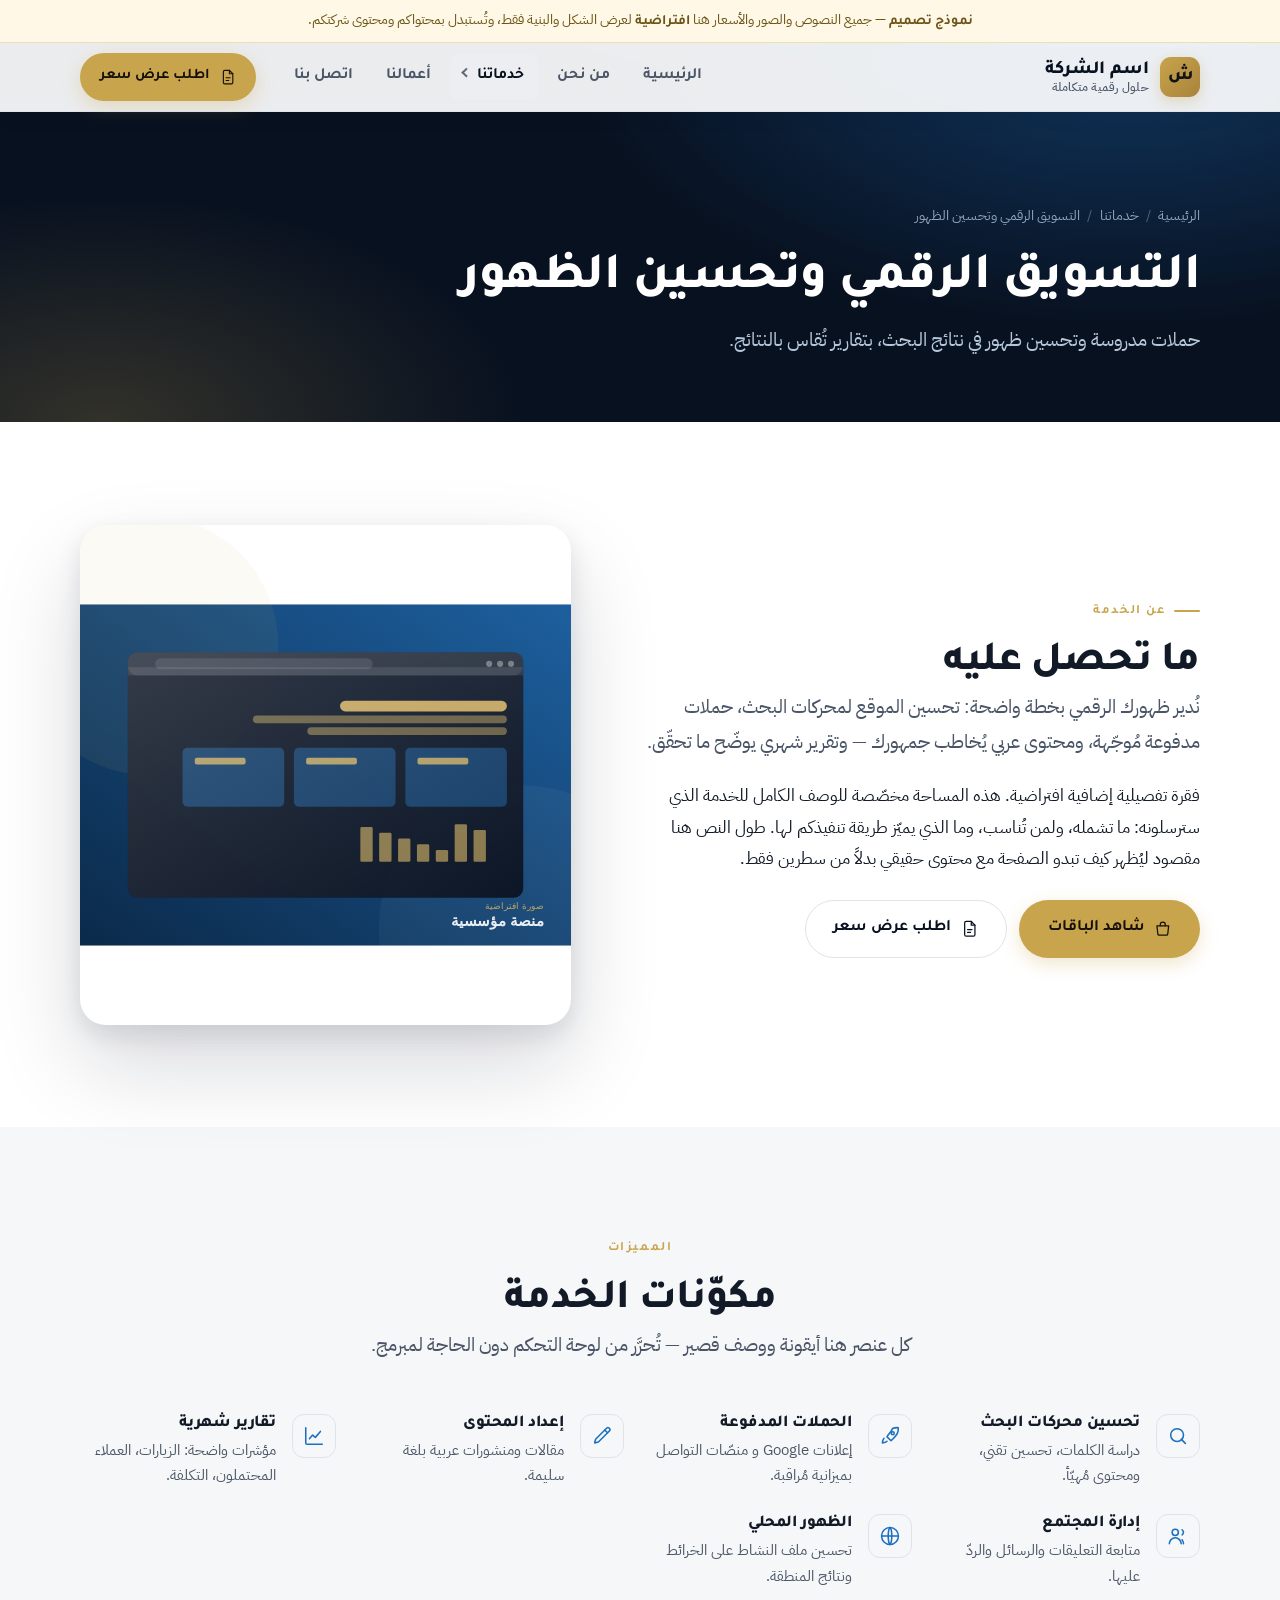
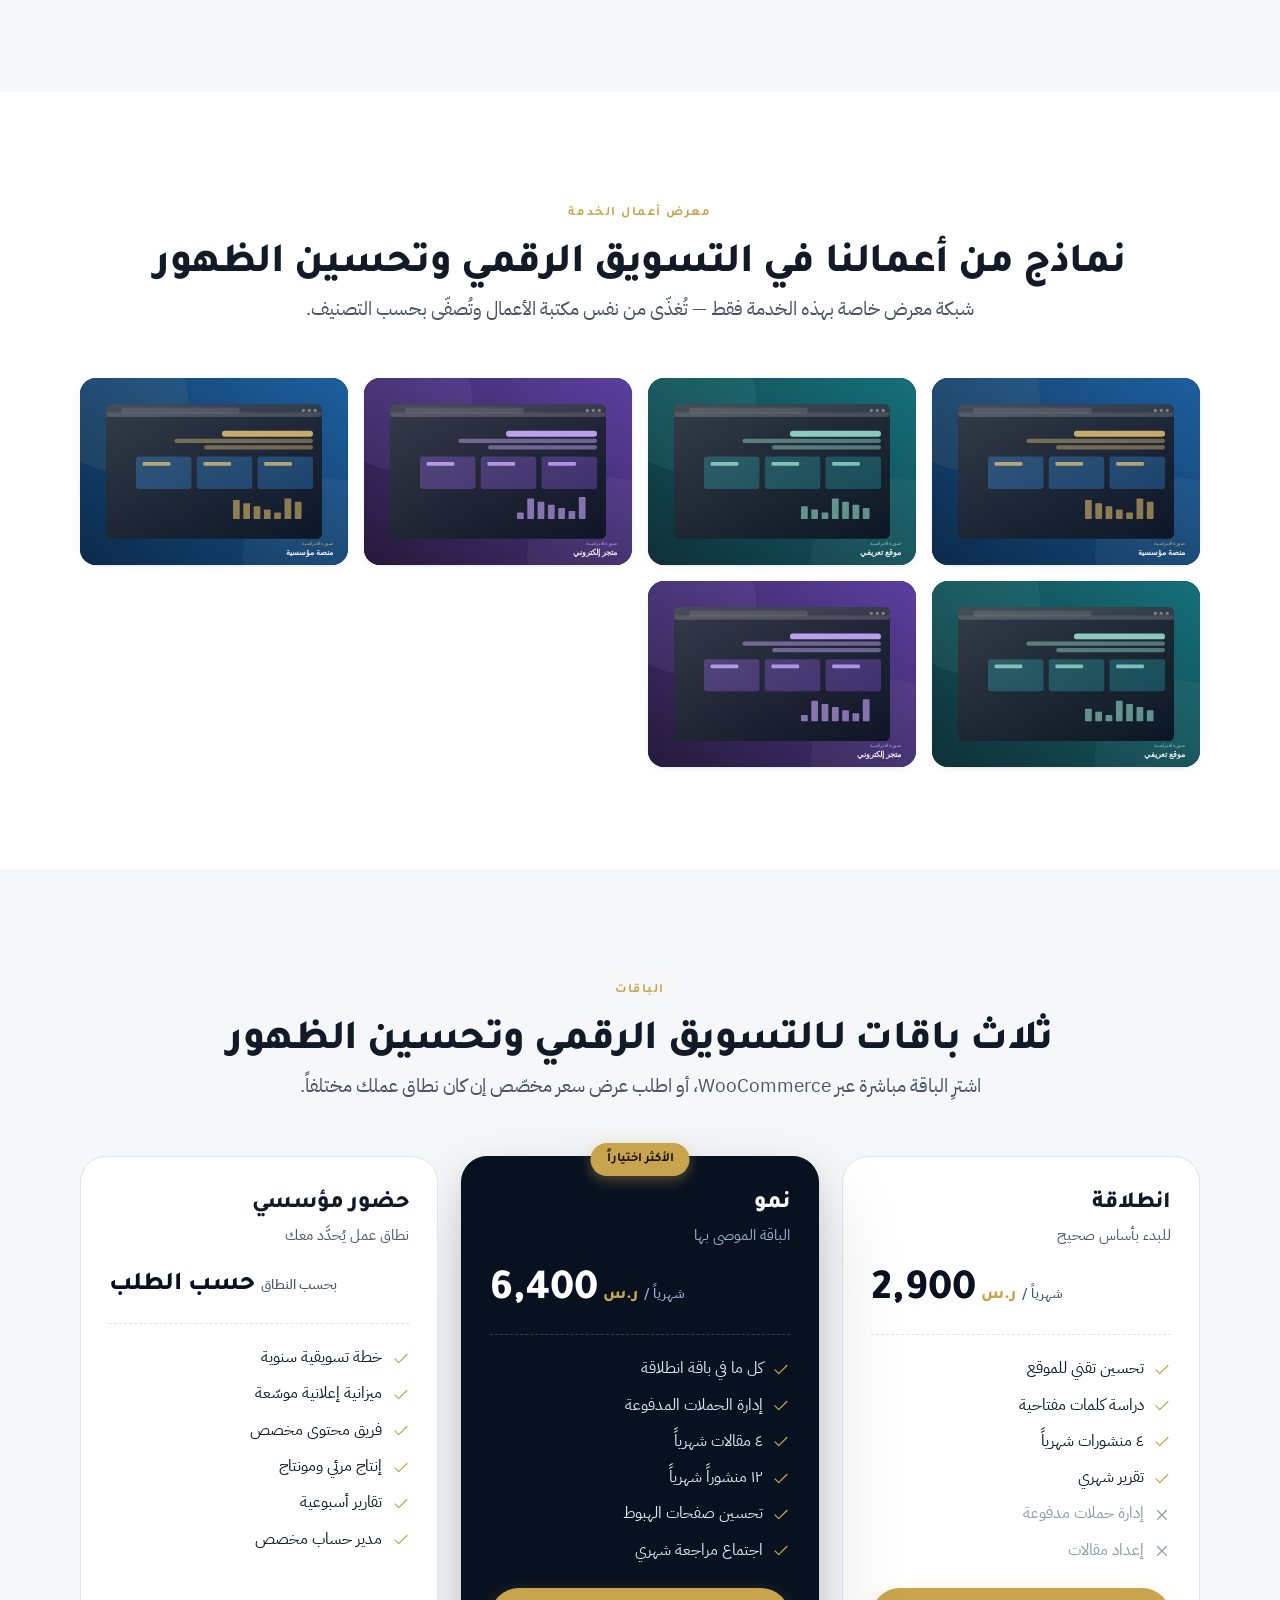
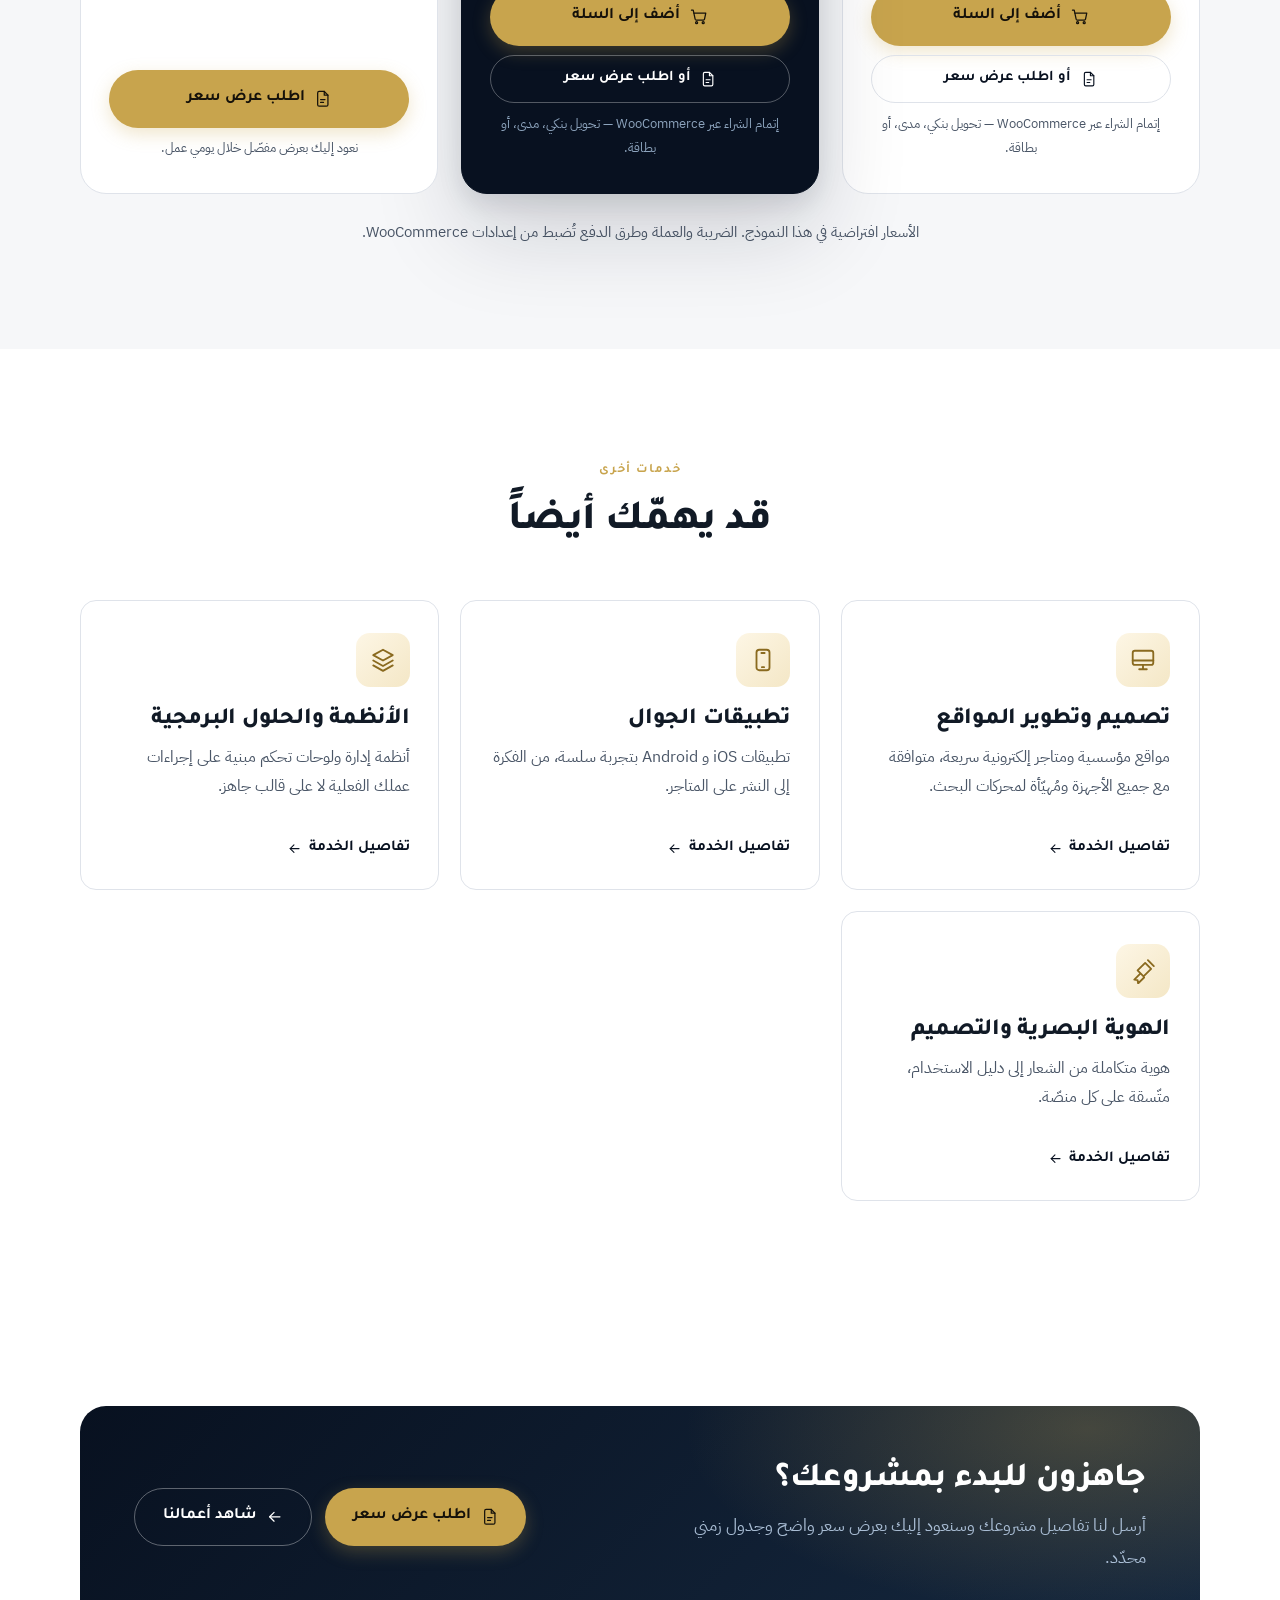
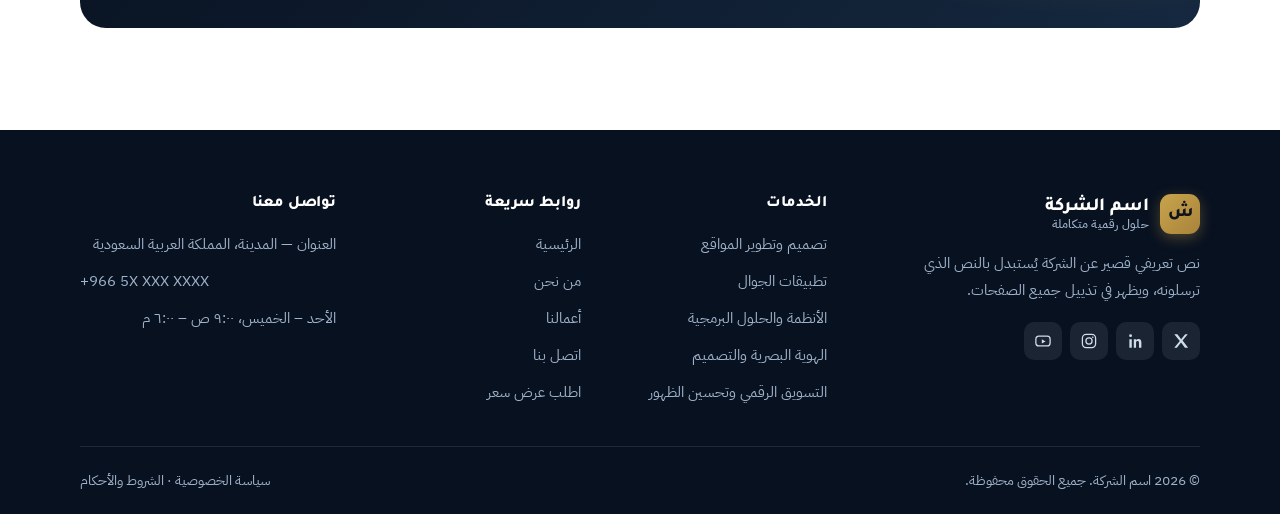
==== commit 141778d4: "Right-size the 'on request' price so it does not tower over the numeric tiers" ====
--- a/service-marketing.html
+++ b/service-marketing.html
@@ -233,7 +233,7 @@
   
   <div class="plan__name"><h3>حضور مؤسسي</h3></div>
   <p class="plan__sub">نطاق عمل يُحدَّد معك</p>
-  <div class="plan__price"><span class="plan__amt">حسب الطلب</span><span class="plan__per">بحسب النطاق</span></div>
+  <div class="plan__price"><span class="plan__amt plan__amt--ask">حسب الطلب</span><span class="plan__per">بحسب النطاق</span></div>
   <ul class="plan__list">
     <li class=""><svg viewBox="0 0 24 24" fill="none" stroke="currentColor" stroke-width="1.7" stroke-linecap="round" stroke-linejoin="round" aria-hidden="true" ><path d="M20 6 9 17l-5-5"/></svg><span>خطة تسويقية سنوية</span></li>
     <li class=""><svg viewBox="0 0 24 24" fill="none" stroke="currentColor" stroke-width="1.7" stroke-linecap="round" stroke-linejoin="round" aria-hidden="true" ><path d="M20 6 9 17l-5-5"/></svg><span>ميزانية إعلانية موسّعة</span></li>
--- a/assets/css/style.css
+++ b/assets/css/style.css
@@ -459,6 +459,9 @@
 }
 .plan--best .plan__price { color: #fff; border-block-end-color: rgba(255,255,255,.2); }
 .plan__amt { font-size: clamp(2rem, 4vw, 2.7rem); line-height: 1; }
+/* "on request" is words, not digits — at display size it wraps and towers over
+   the numeric tiers beside it */
+.plan__amt--ask { font-size: clamp(1.3rem, 2.2vw, 1.6rem); line-height: 1.25; }
 .plan__cur { font-size: 1.05rem; color: var(--gold); }
 .plan__per { font-family: var(--ff-body); font-weight: 500; font-size: .88rem; color: var(--text-2); }
 .plan--best .plan__per { color: #9ab0c8; }
